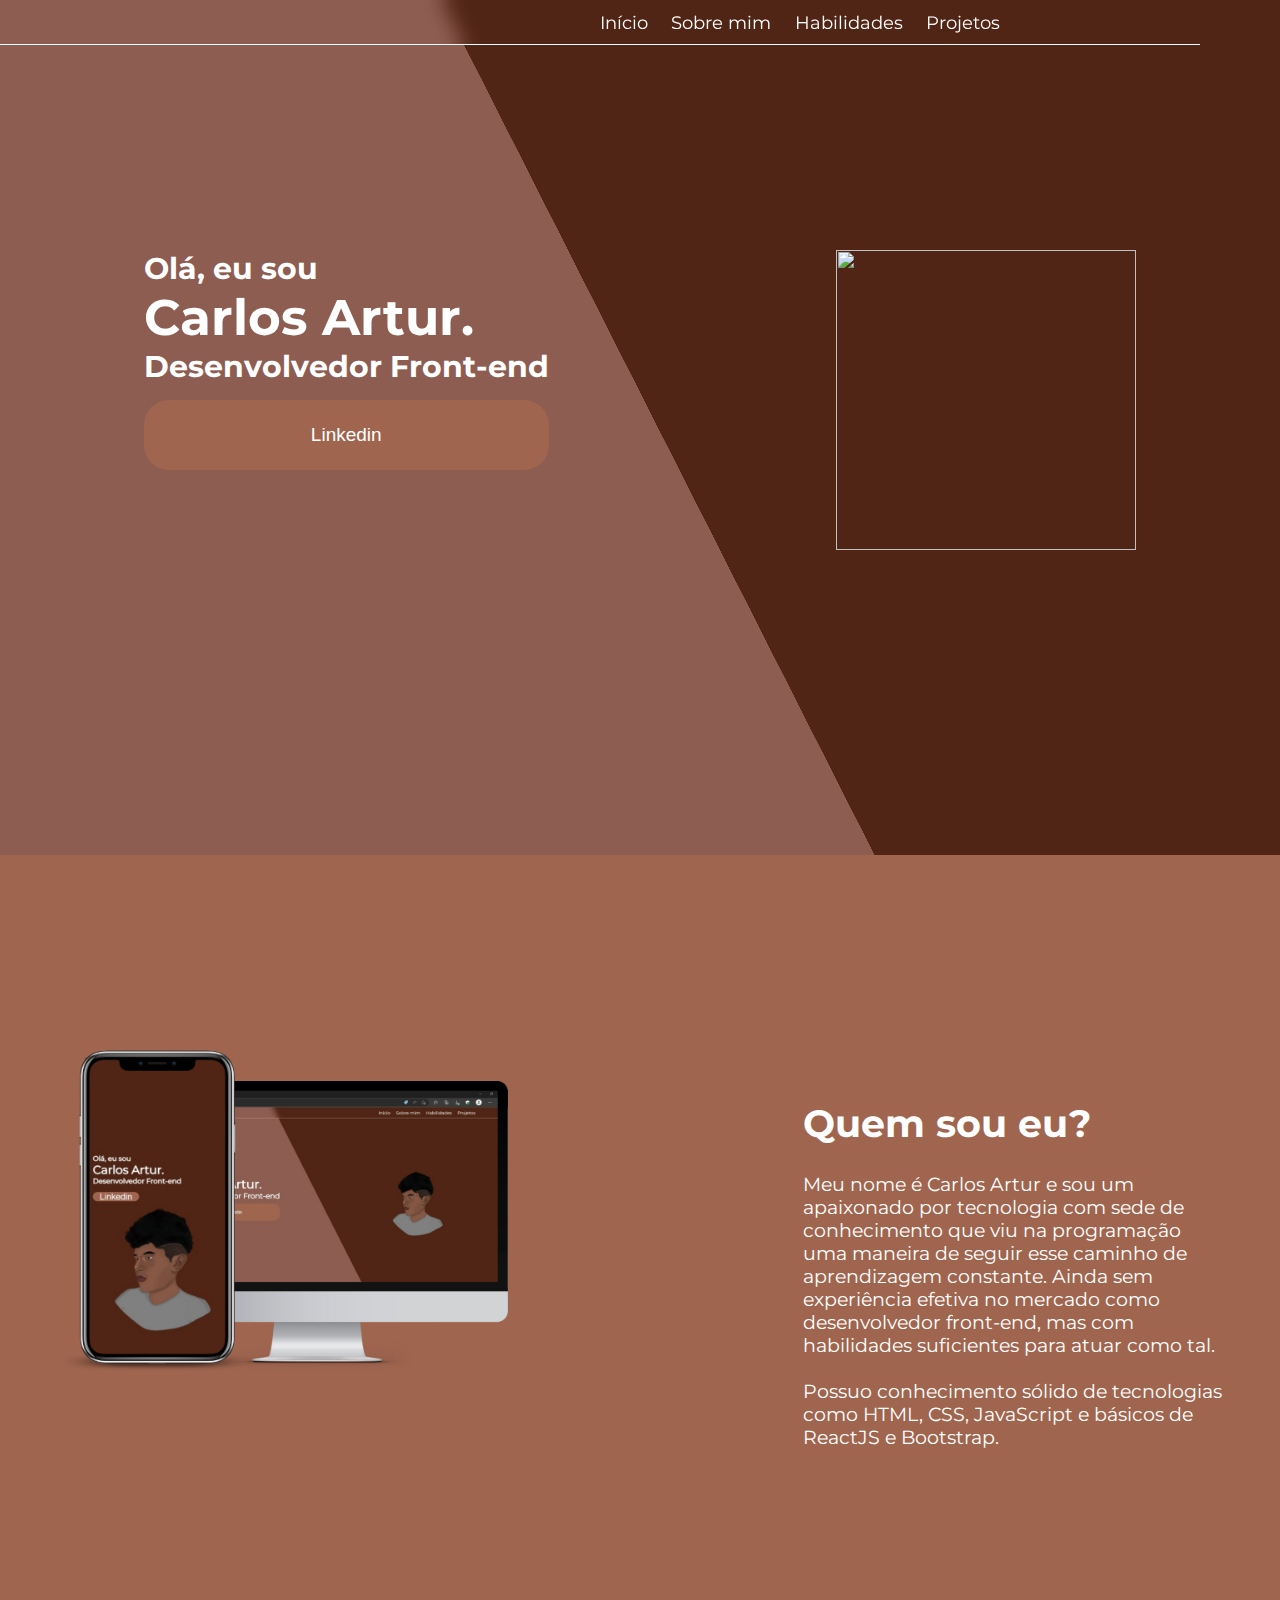
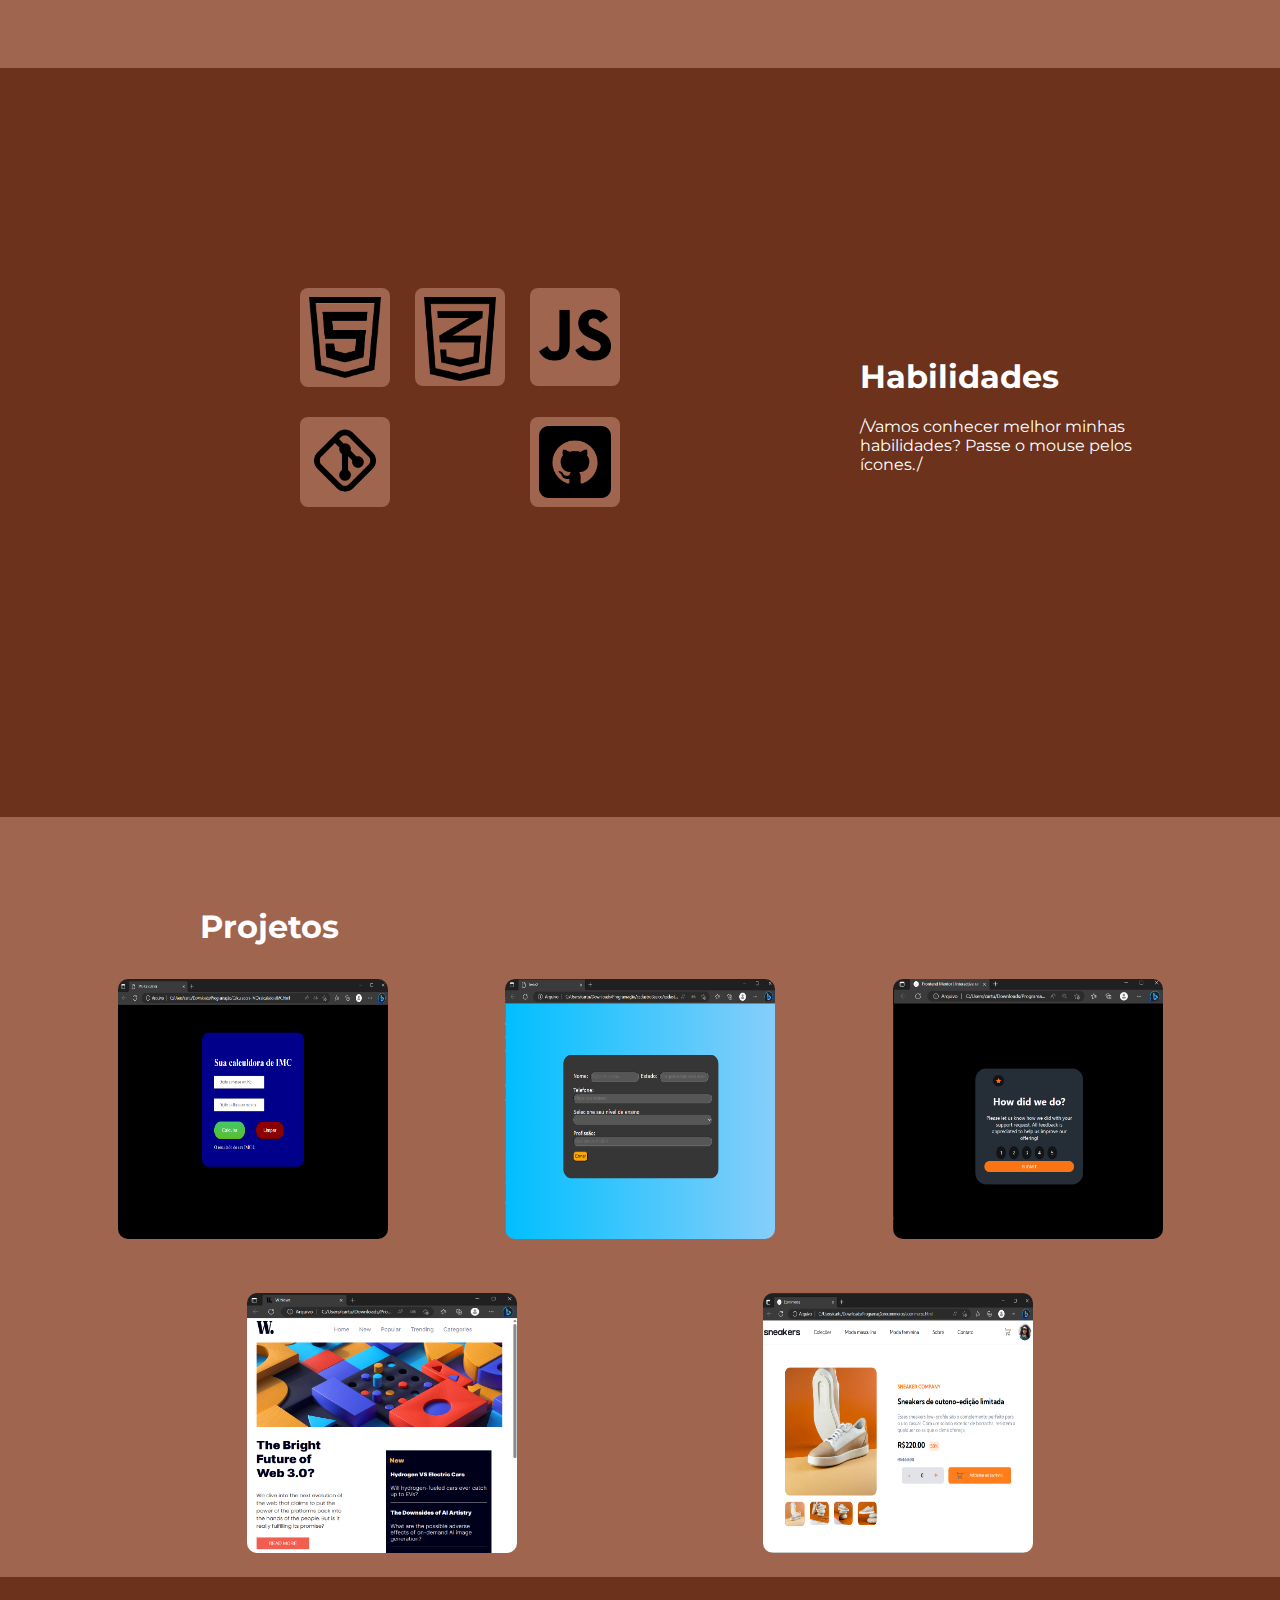
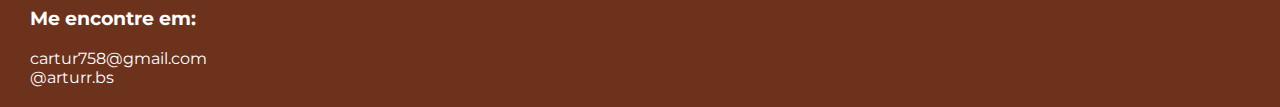
==== index.html @ cf1af234 "portfolio finalizado" ====
<!DOCTYPE html>

<html>

<head>
  <meta charset="UTF-8">
  <meta name="viewport" content="width=device-width, initial-scale=1.0">
  <link rel="stylesheet" href="./meu-portfolio.css">
  <title>Portifólio | Carlos Artur</title>
  <link rel="icon" type="image/x-icon" href="./favicon-32x32.png">

</head>

<body>
  <script src="./meu-portfolio.js" defer></script>

  <header>
    <div class="sessoes">
      <a href="#pagInicio">Início</a>
      <a href="#sobreMim">Sobre mim</a>
      <a href="#habilidades">Habilidades</a>
      <a href="#projetos">Projetos</a>
    </div>
  </header>

  <main>
    <div class="pagInicio" id="pagInicio">
      <div class="textoInicio">
        <h3 class="apresentacao">Olá, eu sou</h3>
        <h1 class="apresentacao">Carlos Artur.</h1>
        <h3 class="apresentacao">Desenvolvedor Front-end</h3>
        <a href="https://www.linkedin.com/in/carturthedeveloper001/" target="_blank"><button type="button"
            class="linkedinBotao"> Linkedin</button></a>
      </div>

      <div class="avatarInicio">
        <img src="./sketch1682096836028.png" alt="" class="avatarImagem">
      </div>
    </div>

    <div class="sobreMim" id="sobreMim">
      <div class="imgSobreMim">
        <img src="./design1.png" alt="" class="imgSobreMim">
      </div>

      <div class="txtSobreMim">
        <h1>Quem sou eu?</h1>
        <p>Meu nome é Carlos Artur e sou um apaixonado por tecnologia
          com sede de conhecimento que viu na programação uma
          maneira de seguir esse caminho de aprendizagem constante. Ainda sem
          experiência efetiva no mercado como desenvolvedor front-end, mas com habilidades
          suficientes para atuar como tal. <br> <br>
          Possuo conhecimento sólido de tecnologias como HTML, CSS, JavaScript e
          básicos de ReactJS e Bootstrap.

        </p>
      </div>
    </div>

    <div class="habilidades" id="habilidades">

      <div>
        <div class="containerBasicoHabilidade">
          <div class="habilidadeHTML">
            <img src="./htmlIcon.png" alt="ícone HTML" id="iconeHTML">
          </div>

          <div class="habilidadeCSS">
            <img src="./css.png" alt="ícone CSS" id="iconeCSS">
          </div>

          <div class="habilidadeJS">
            <img src="./js.png" alt="ícone JS" id="iconeJS">
          </div>
        </div>

        <div class="containerGITHabilidade">

          <div class="habilidadeGIT">
            <img src="./git.png" alt="ícone GIT" id="iconeGit">
          </div>

          <div class="habilidadeGITHUB">
            <img src="./github.png" alt="ícone Github" id="iconeGitHub">
          </div>
        </div>

      </div>


      <div class="habilidadeTXT">
        <h1 id="h1Habilidade">Habilidades</h1>
        <p id="pHabilidade">/Vamos conhecer melhor minhas habilidades? Passe o mouse pelos ícones./ </p>

        <div>
          <p class="pHTML" id="pHTML">HTML é uma linguagem de marcação de hipertexto utilizada
            na construção de páginas web.
          </p>

          <p class="pCSS" id="pCSS">CSS permite a implementação de estilos diversos à página web. </p>

          <p class="pJS" id="pJS">JavaScript é uma linguagem de programação de auto-nível que permite
            a adição da funcionalidade aos elementos da página web.
          </p>

          <p class="pGit" id="pGit">GIT é um sistema de controle de versões distribuído usado no
            desenvolvimento de software.
          </p>

          <p class="pGitHub" id="pGitHub">Github é uma plataforma que permite o armazenamento em nuvem
            dos códigos fonte de uma aplicação.
          </p>
        </div>
      </div>

    </div>

    <div class="projetos" id="projetos">
      <h1 class="projetosNome">Projetos</h1>
      <div class="linha1Projetos">


        <div class="projetoCalculadoraIMCDIV">
          <a href="https://github.com/cartur-bs/calculadoraIMC" target="_blank">
            <img src="./projetoIMC.png" class="projetoCalculadoraIMC" alt="página de calculo de IMC">
          </a>
        </div>

        <div class="projetoCadastroBasicoDIV">
          <a href="https://github.com/cartur-bs/cadastroBasico" target="_blank">
            <img src="./projetoCadastroBasico.png" class="projetoCadastroBasico" alt="página de cadastro">
          </a>
        </div>

        <div class="projetoRatingProjectDIV">
          <a href="https://github.com/cartur-bs/ratingProject" target="_blank">
            <img src="./projetoRatingProject.png" class="projetoRatingProject" alt="página de avaliação">
          </a>
        </div>

      </div>

      <div class="linha2Projetos">
        <div class="projetoHomePageDIV">
          <a href="https://github.com/cartur-bs/homePage" target="_blank">
            <img src="./projetoHomePage.png" class="projetoHomePage" alt="Home page de notícias">
          </a>
        </div>

        <div class="projetoEcommerceDIV">
          <a href="https://github.com/cartur-bs/ecommerce" target="_blank">
            <img src="./projetoEcommerce.png" class="projetoEcommerce" alt="">
          </a>
        </div>

      </div>
    </div>

    <div class="informacoes">
      <h3 class="h3Informacoes">Me encontre em:</h3>
      <a class="contatoEmail" href="mailto:cartur758@gmail.com" target="_blank">cartur758@gmail.com</a>
      <a class="contatoInstagram" href="https://www.instagram.com/arturr.bs/" target="_blank">@arturr.bs</a>
    </div>

  </main>
</body>

</html>
---- meu-portfolio.css ----
@import url('https://fonts.googleapis.com/css2?family=Montserrat&display=swap');

body {
    font-family: 'Montserrat', sans-serif;
    margin: 0px;
    color: white;
    scroll-behavior: smooth;
}

.span {
    display: none;
}

.span2 {
    display: inline-block;
}

header {
    display: flex;
    justify-content: space-between;
    align-items: center;
    border-bottom: 1px solid white;
    box-sizing: border-box;
    padding: 12px 0px 10px 0px;
    z-index: 1;
    position: fixed;
    width: 1530px;
    backdrop-filter: blur(10px);
}

.sessoes {
    display: flex;
    justify-content: space-between;
    width: 400px;
    margin: 0 30px 0 1000px;
    align-items: center;
    position: sticky;
    font-size: 18px;
}

.pagInicio {
    background: linear-gradient(63.13deg, #8E5D52 51.04%, #512515 51.05%);
    box-sizing: border-box;
    padding: 250px 0px 300px 0px;
    display: flex;
    justify-content: space-around;
    font-size: 20px;
}

.linkedinBotao {
    width: 100%;
    height: 70px;
    border-radius: 25px;
    border: none;
    background-color: #9f654f;
    font-size: 19px;
    display: flex;
    justify-content: space-around;
    align-items: center;
    cursor: pointer;
    margin-top: 15px;
    color: white;

}

.avatarImagem{
    width: 300px;
    height: 300px;
}

a {
    text-decoration: none;
    color: white;
}

.apresentacao {
    margin: 0px;
}

h1.apresentacao {
    font-size: 50px;

}

h3.apresentacao {
    font-size: 30px;

}

.sobreMim {
    display: flex;
    justify-content: space-around;
    align-items: center;
    background-color: #9f654f;
}

.imgSobreMim{
    width: 450px;
    height: 450px;
}

.txtSobreMim {
    width: 600px;
    font-size: 19px;
    box-sizing: border-box;
    padding: 220px 0px 200px 180px;
}

.habilidades {
    display: flex;
    align-items: center;
    justify-content: space-around;
    box-sizing: border-box;
    padding: 220px 0px 280px 180px;
    background-color: #6c321c;
}

.containerBasicoHabilidade,
.containerGITHabilidade {
    width: 320px;
    display: flex;
    justify-content: space-between;
    margin-bottom: 30px;
}

.habilidadeTXT {
    display: inline-block;
    width: 300px;
}

h1.habilidades {
    margin-bottom: 50px;
}

.pHTML,
.pCSS,
.pJS,
.pGit,
.pGitHub {
    display: none;
}

#iconeHTML,
#iconeCSS,
#iconeJS,
#iconeGit,
#iconeGitHub {
    display: flex;
    justify-items: center;
    align-items: center;
    cursor: pointer;
    background-color: #9f654f;
    box-sizing: border-box;
    padding: 9px;
    border-radius: 8px;
    width: 90px;
}

#iconeCSS {
    height: 98px;
    padding-bottom: 5px;
    display: flex;
    justify-content: center;
    align-items: center;
}

#iconeJS {
    padding-bottom: 15px;
    padding-top: 11px;
}


#iconeGit,
#iconeGitHub {
    height: 90px;

}

.projetos {
    background-color: #9f654f;
}

.linha1Projetos,
.linha2Projetos {
    display: flex;
    justify-content: space-evenly;
    padding: 30px 0 20px 0;
}

.projetoRatingProject,
.projetoHomePage,
.projetoCadastroBasico,
.projetoCompraPlanoDIV,
.projetoCalculadoraIMC,
.projetoEcommerce {
    background-size: cover;
    width: 270px;
    height: 260px;
    cursor: pointer;
    border-radius: 10px;
}

.projetoCompraPlanoDIV {
    background-color: #D5D5D5;
}

.pProjetoCompraPlano {
    background-color: grey;
    color: black;
    display: flex;
    justify-content: center;
    align-items: center;
    margin: 7.4rem 0 0 -3rem;
    transform: rotate(-43deg);
    border-radius: 10px;
    width: 368px;
    height: 1.5rem;

}

.projetosNome {
    margin: 0 0 0 200px;
    box-sizing: border-box;
    padding: 90px 0px 3px 0px;
}

.informacoes {
    background-color: #6c321c;
    box-sizing: border-box;
    padding: 30px 0 20px 30px;
}

.h3Informacoes {
    margin-top: 0;
}

.contatoEmail,
.contatoInstagram {
    display: block;
}

@media (min-width:1000px) and (max-width:1200px) {

    header {
        width: 1000px;
    }

    .sessoes{
        margin: 0 0 0 500px;
    }
}

@media (min-width:1200px) and (max-width: 1300px) {

    header {
        width: 1200px;
    }

    .sessoes{
        margin: 0 0 0 600px ;
    }
}

@media (min-width:1300px) and (max-width: 1500px) {

    header {
        width: 1300px;
    }

    .sessoes{
        margin: 0 0 0 700px;
    }
}

@media (max-width: 1000px) {
    header {
        display: none;
        width: 800px;
    }

    .pagInicio {
        background: #512515;
        font-size: 10px;
        padding-left: 20px;
    }

    .body {
        width: 800px;
    }

    .txtSobreMim {
        width: 400px;
        padding: 250px 0 300px 20px;
        font-size: 12px;
    }

    h1.apresentacao {
        font-size: 25px;
    }

    h3.apresentacao {
        font-size: 15px;
    }

    .linkedinBotao {
        width: 100px;
        height: 20px;
    }

    .habilidades {
        display: block;
        padding: 250px 0 270px 40px;
    }

    .habilidadeTXT {
        width: 200px;
        font-size: 12px;
    }

    .linha1Projetos,
    .linha2Projetos {
        display: block;
        margin-left: 50px;
    }

    .projetosNome {
        margin: 0 0 0 120px;
    }

    @media (max-width: 700px) {
        header {
            width: 500px;
        }

        .pagInicio{
            display: block;
        }

        .sobreMim{
            display: block;
        }

        .imgSobreMim{
            width: 300px;
            height: 300px;
            margin-bottom: 0px;
        }

        .txtSobreMim{
            padding-top: 30px;
            width: 300px;
        }
    }
}
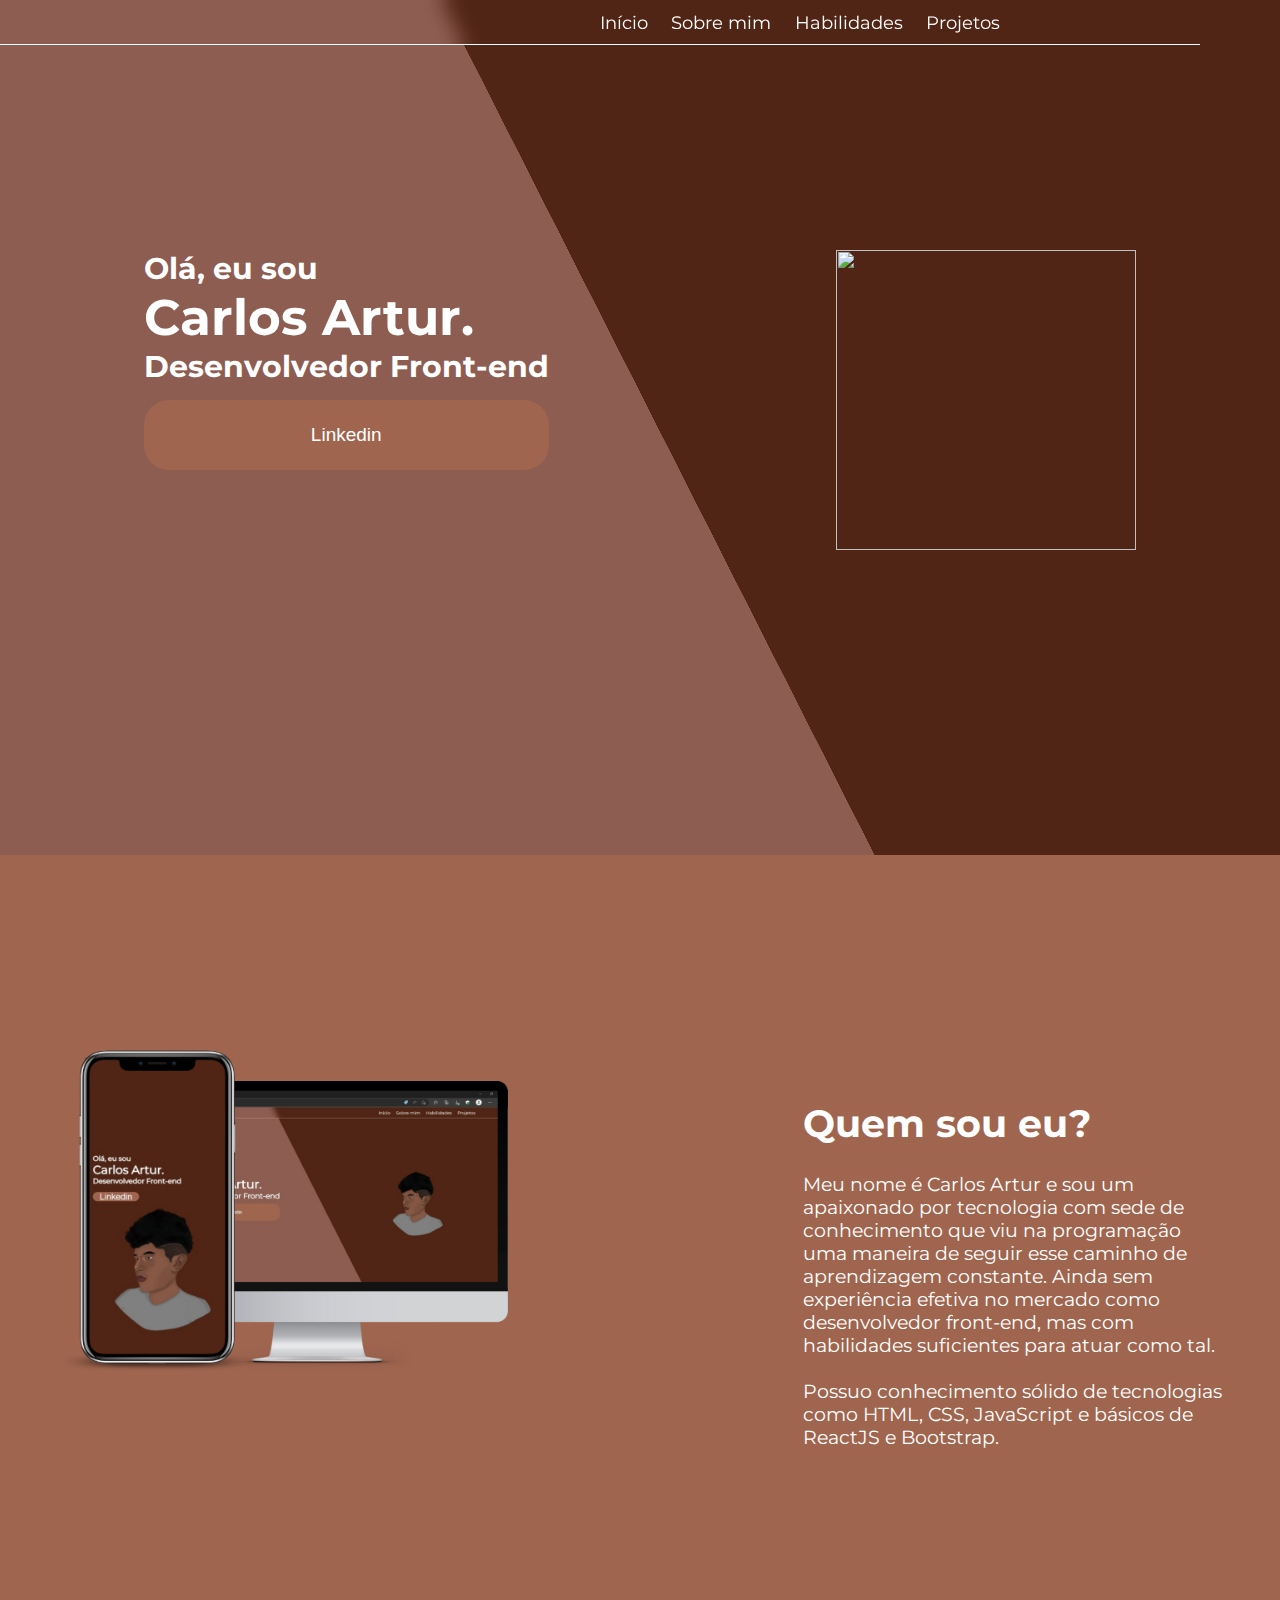
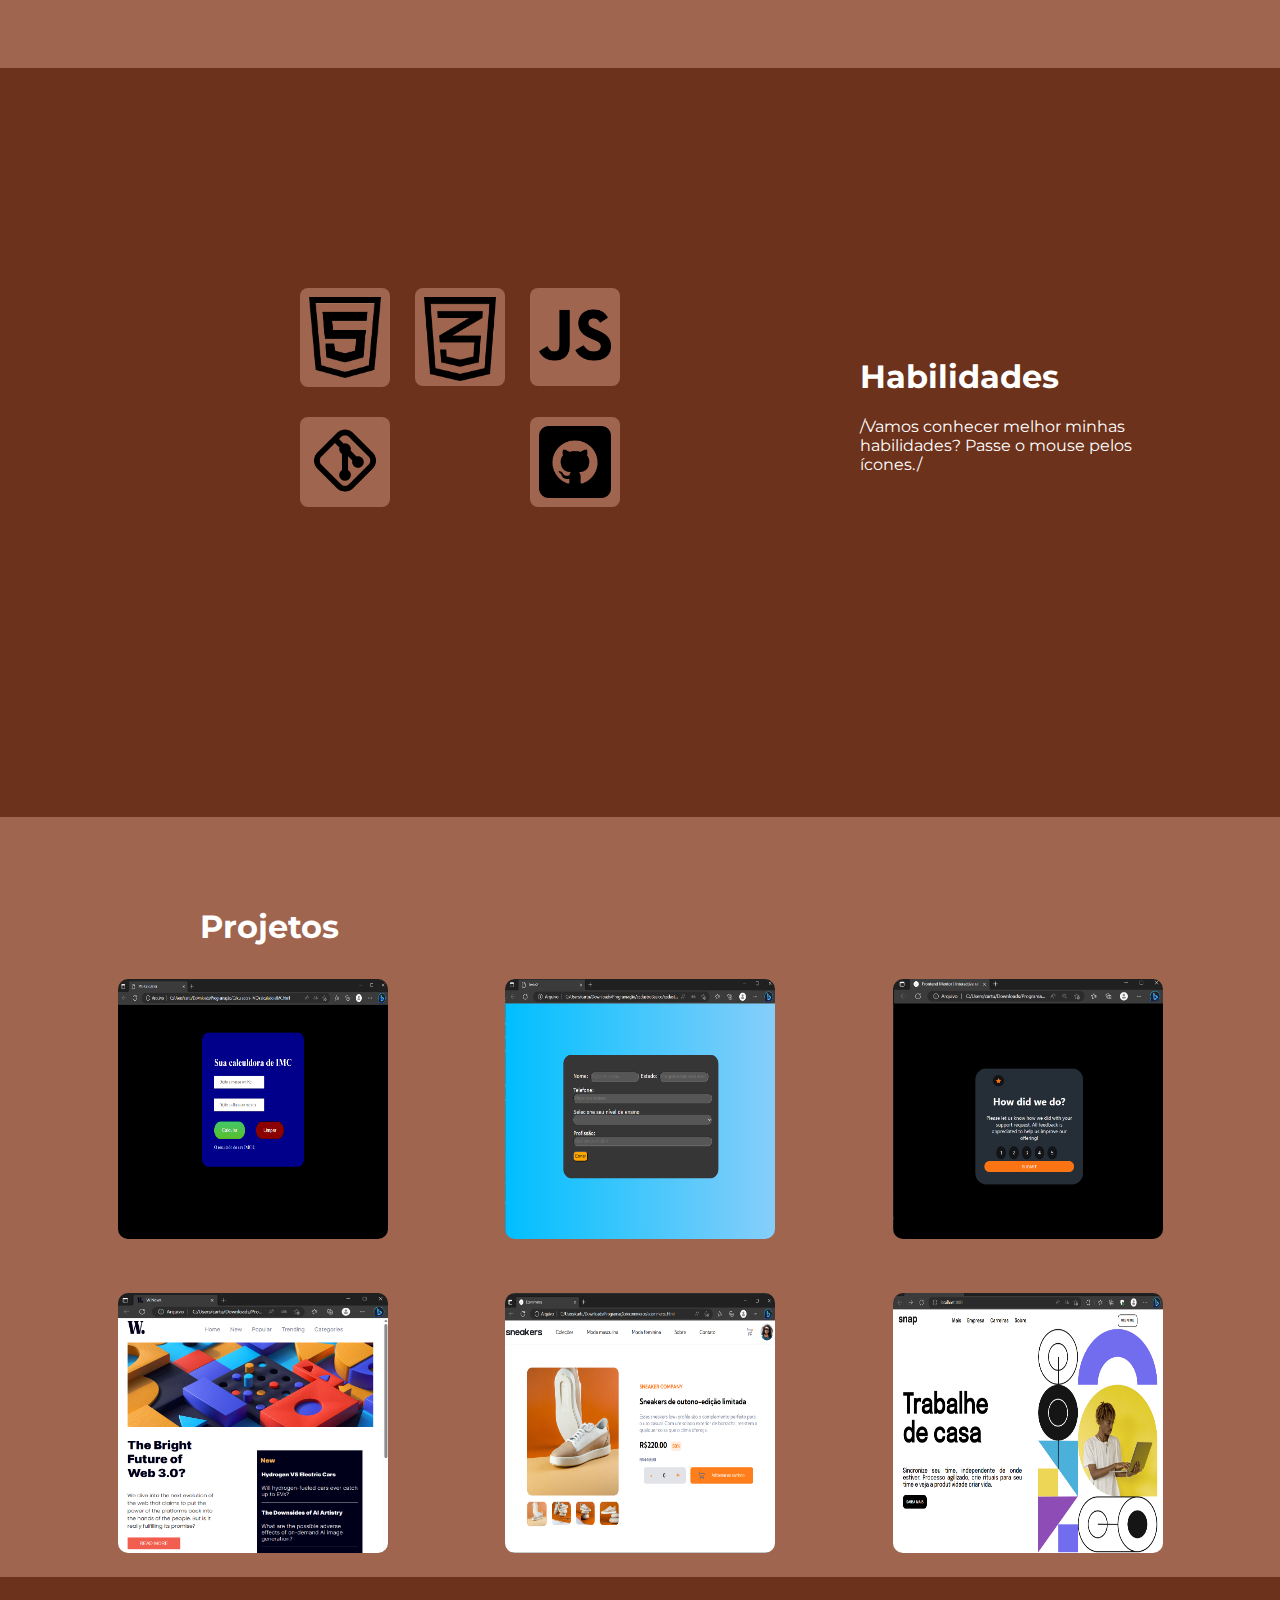
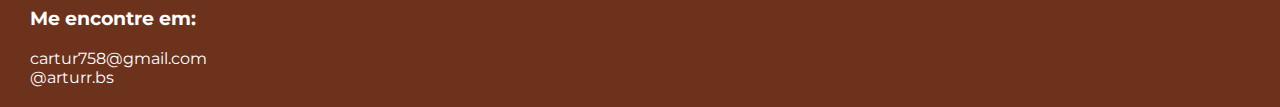
==== commit 4b468f0f: "atualizacoes do portfolio" ====
--- a/index.html
+++ b/index.html
@@ -121,19 +121,19 @@
 
 
         <div class="projetoCalculadoraIMCDIV">
-          <a href="https://github.com/cartur-bs/calculadoraIMC" target="_blank">
+          <a href="https://cartur-bs.github.io/calculadoraIMC/" target="_blank">
             <img src="./projetoIMC.png" class="projetoCalculadoraIMC" alt="página de calculo de IMC">
           </a>
         </div>
 
         <div class="projetoCadastroBasicoDIV">
-          <a href="https://github.com/cartur-bs/cadastroBasico" target="_blank">
+          <a href="https://cartur-bs.github.io/cadastroBasico/" target="_blank">
             <img src="./projetoCadastroBasico.png" class="projetoCadastroBasico" alt="página de cadastro">
           </a>
         </div>
 
         <div class="projetoRatingProjectDIV">
-          <a href="https://github.com/cartur-bs/ratingProject" target="_blank">
+          <a href="https://cartur-bs.github.io/ratingProject/" target="_blank">
             <img src="./projetoRatingProject.png" class="projetoRatingProject" alt="página de avaliação">
           </a>
         </div>
@@ -142,14 +142,19 @@
 
       <div class="linha2Projetos">
         <div class="projetoHomePageDIV">
-          <a href="https://github.com/cartur-bs/homePage" target="_blank">
+          <a href="https://cartur-bs.github.io/homePage/" target="_blank">
             <img src="./projetoHomePage.png" class="projetoHomePage" alt="Home page de notícias">
           </a>
         </div>
 
         <div class="projetoEcommerceDIV">
-          <a href="https://github.com/cartur-bs/ecommerce" target="_blank">
+          <a href="https://cartur-bs.github.io/ecommerce/" target="_blank">
             <img src="./projetoEcommerce.png" class="projetoEcommerce" alt="">
+          </a>
+        </div>
+        <div class="projetoLandingPage">
+          <a href="https://github.com/cartur-bs/landingPage" target="_blank">
+            <img src="Captura de Tela (7).png" class="projetoEcommerce">
           </a>
         </div>
 
--- a/meu-portfolio.css
+++ b/meu-portfolio.css
@@ -1,10 +1,22 @@
 @import url('https://fonts.googleapis.com/css2?family=Montserrat&display=swap');
+
+html{
+    scroll-behavior: smooth;
+}
 
 body {
     font-family: 'Montserrat', sans-serif;
     margin: 0px;
     color: white;
     scroll-behavior: smooth;
+}
+
+.projetoLandingPage{
+
+    width: 270px;
+    height: 260px;
+    cursor: pointer;
+    border-radius: 10px;
 }
 
 .span {
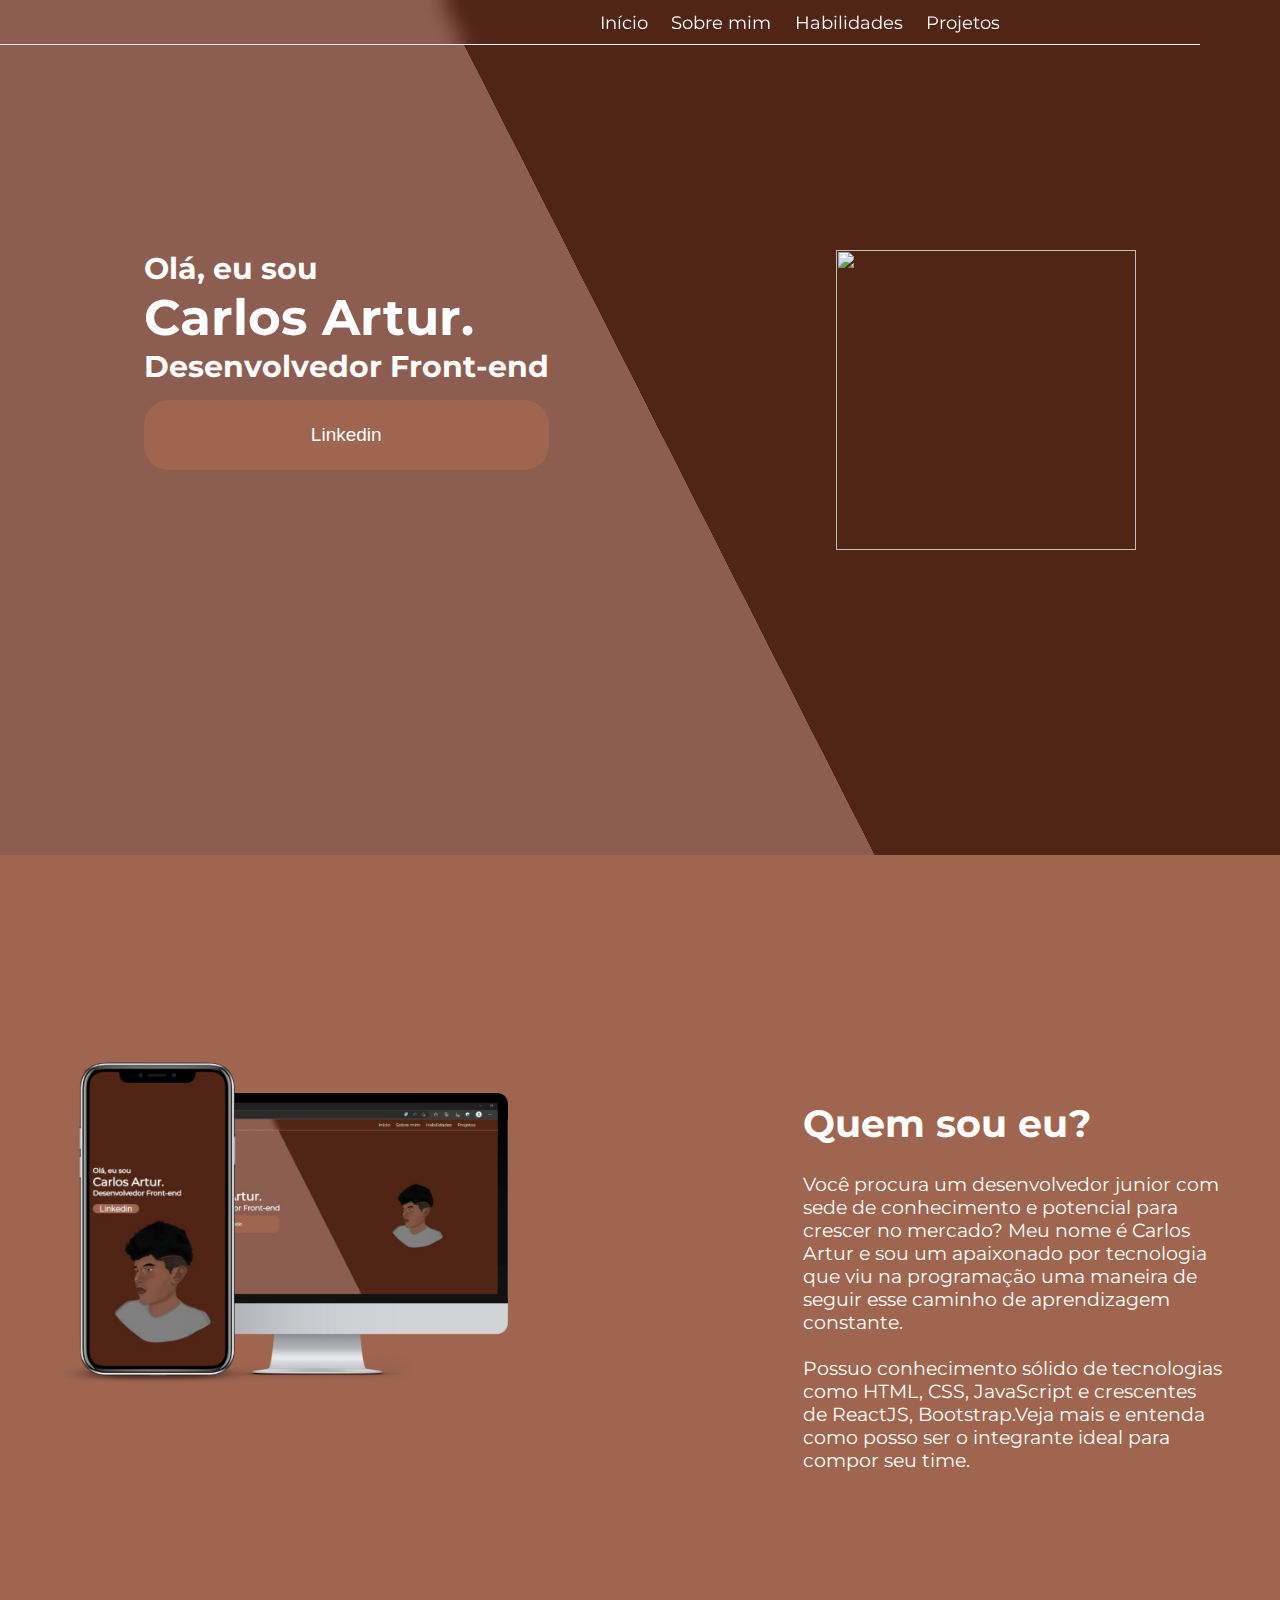
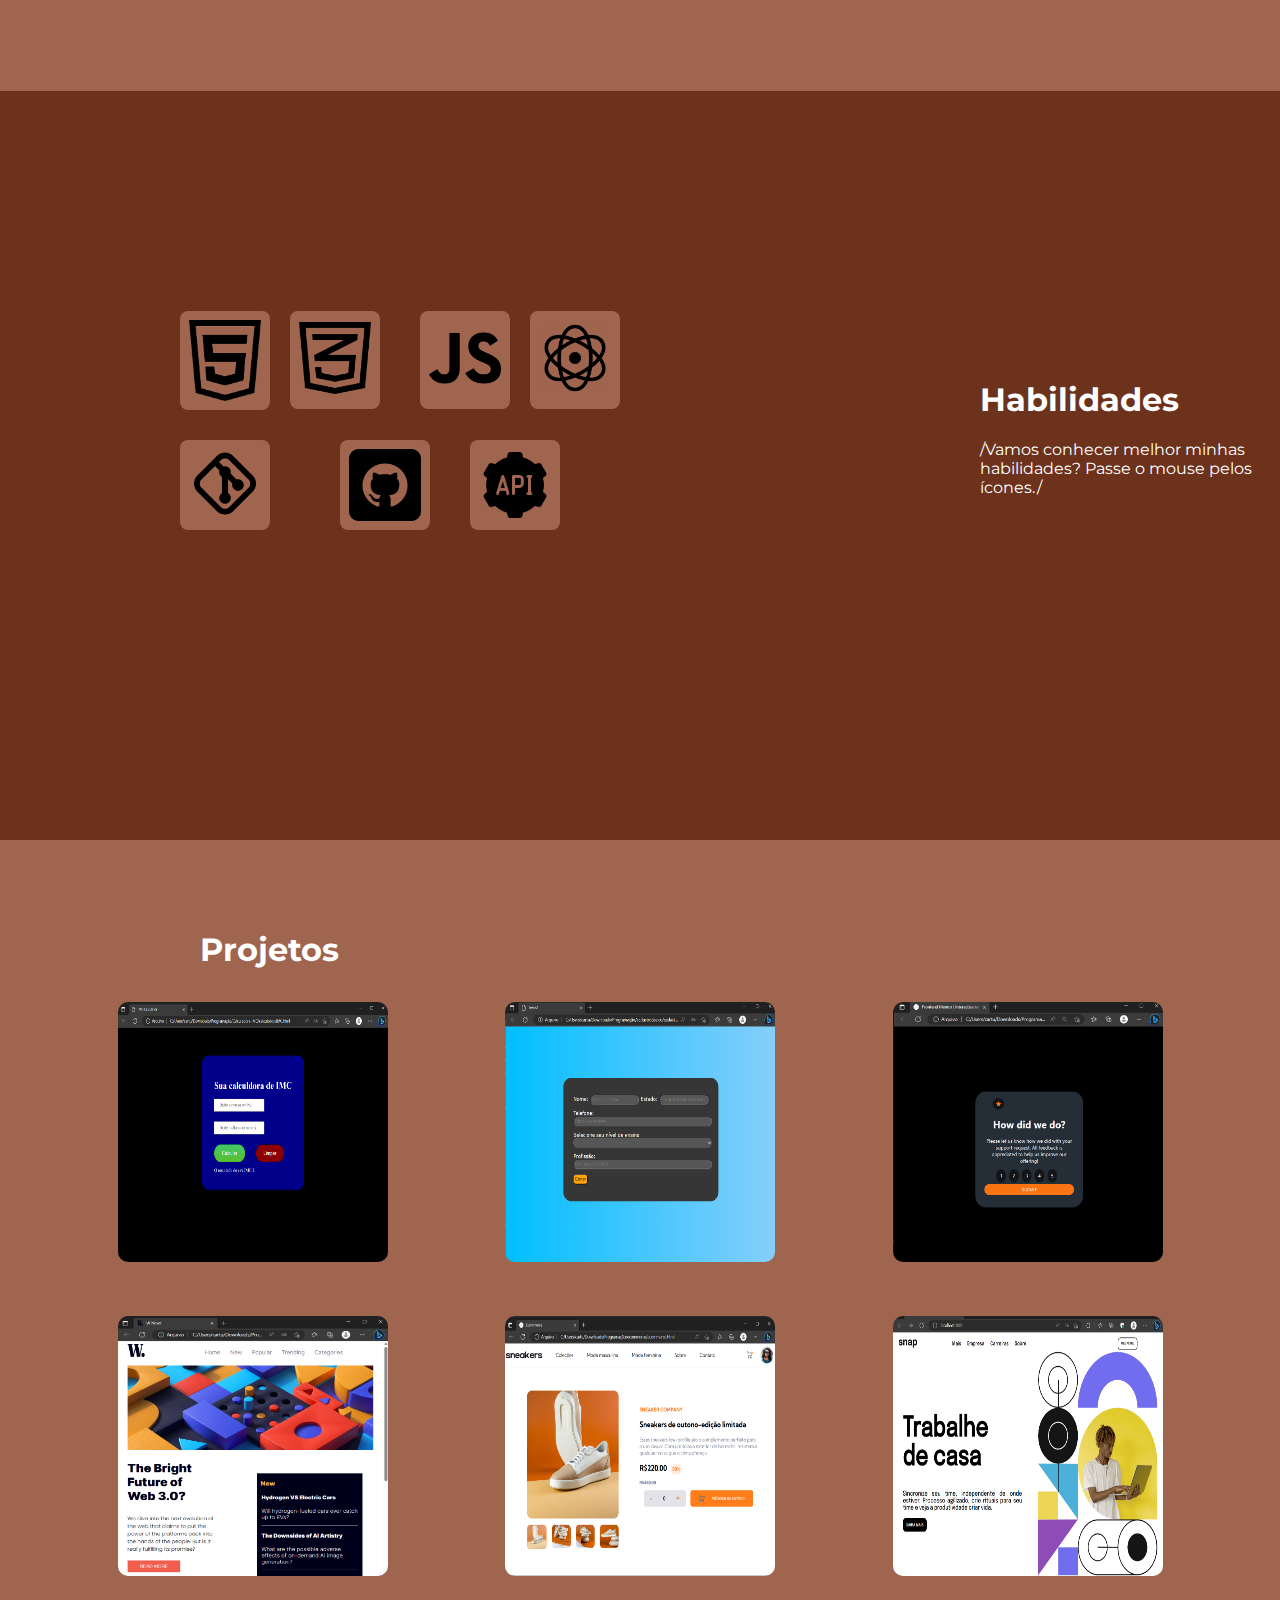
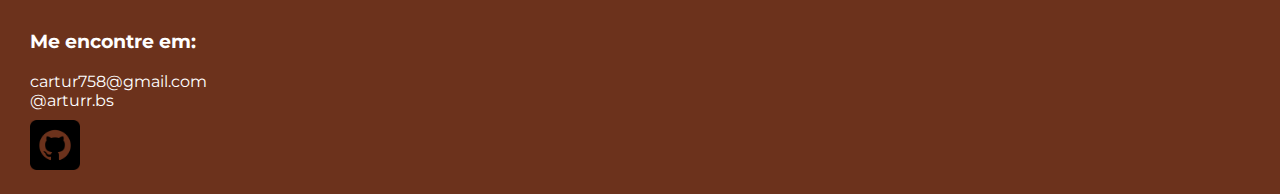
==== commit e6cddf0b: "adicao-habilidades" ====
--- a/index.html
+++ b/index.html
@@ -15,12 +15,14 @@
   <script src="./meu-portfolio.js" defer></script>
 
   <header>
+ 
     <div class="sessoes">
       <a href="#pagInicio">Início</a>
       <a href="#sobreMim">Sobre mim</a>
       <a href="#habilidades">Habilidades</a>
       <a href="#projetos">Projetos</a>
     </div>
+
   </header>
 
   <main>
@@ -45,13 +47,13 @@
 
       <div class="txtSobreMim">
         <h1>Quem sou eu?</h1>
-        <p>Meu nome é Carlos Artur e sou um apaixonado por tecnologia
-          com sede de conhecimento que viu na programação uma
-          maneira de seguir esse caminho de aprendizagem constante. Ainda sem
-          experiência efetiva no mercado como desenvolvedor front-end, mas com habilidades
-          suficientes para atuar como tal. <br> <br>
+        <p>Você procura um desenvolvedor junior com sede de conhecimento e
+          potencial para crescer no mercado? Meu nome é Carlos Artur e sou um apaixonado
+          por tecnologia que viu na programação uma maneira de seguir esse
+          caminho de aprendizagem constante. <br> <br>
           Possuo conhecimento sólido de tecnologias como HTML, CSS, JavaScript e
-          básicos de ReactJS e Bootstrap.
+          crescentes de ReactJS, Bootstrap.Veja mais e entenda como posso ser o integrante
+          ideal para compor seu time.
 
         </p>
       </div>
@@ -61,27 +63,39 @@
 
       <div>
         <div class="containerBasicoHabilidade">
-          <div class="habilidadeHTML">
-            <img src="./htmlIcon.png" alt="ícone HTML" id="iconeHTML">
+          <div class="paraMediaQuery">
+            <div class="habilidadeHTML">
+              <img src="./htmlIcon.png" alt="ícone HTML" id="iconeHTML" class="habilidade">
+            </div>
+
+            <div class="habilidadeCSS">
+              <img src="./css.png" alt="ícone CSS" id="iconeCSS" class="habilidade">
+            </div>
           </div>
 
-          <div class="habilidadeCSS">
-            <img src="./css.png" alt="ícone CSS" id="iconeCSS">
+          <div class="paraMediaQuery">
+            <div class="habilidadeJS">
+              <img src="./js.png" alt="ícone JS" id="iconeJS" class="habilidade">
+            </div>
+            <div class="habilidadeJS">
+              <img src="./react..png" alt="ícone JS" id="iconeReact" class="habilidade">
+            </div>
           </div>
 
-          <div class="habilidadeJS">
-            <img src="./js.png" alt="ícone JS" id="iconeJS">
-          </div>
         </div>
 
         <div class="containerGITHabilidade">
+          <div class="paraMediaQuery">
+            <div class="habilidadeGIT">
+              <img src="./git.png" alt="ícone GIT" id="iconeGit" class="habilidade">
+            </div>
 
-          <div class="habilidadeGIT">
-            <img src="./git.png" alt="ícone GIT" id="iconeGit">
+            <div class="habilidadeGITHUB">
+              <img src="./github.png" alt="ícone Github" id="iconeGitHub" class="habilidade">
+            </div>
           </div>
-
           <div class="habilidadeGITHUB">
-            <img src="./github.png" alt="ícone Github" id="iconeGitHub">
+            <img src="./api.png" alt="ícone Github" id="iconeAPI" class="habilidade">
           </div>
         </div>
 
@@ -93,22 +107,30 @@
         <p id="pHabilidade">/Vamos conhecer melhor minhas habilidades? Passe o mouse pelos ícones./ </p>
 
         <div>
-          <p class="pHTML" id="pHTML">HTML é uma linguagem de marcação de hipertexto utilizada
+          <p class="pNone" id="pHTML">HTML é uma linguagem de marcação de hipertexto utilizada
             na construção de páginas web.
           </p>
 
-          <p class="pCSS" id="pCSS">CSS permite a implementação de estilos diversos à página web. </p>
+          <p class="pNone" id="pCSS">CSS permite a implementação de estilos diversos à página web. </p>
 
-          <p class="pJS" id="pJS">JavaScript é uma linguagem de programação de auto-nível que permite
+          <p class="pNone" id="pJS">JavaScript é uma linguagem de programação de auto-nível que permite
             a adição da funcionalidade aos elementos da página web.
           </p>
 
-          <p class="pGit" id="pGit">GIT é um sistema de controle de versões distribuído usado no
+          <p class="pNone" id="pReact">O React JS é uma biblioteca JavaScript de código aberto
+            utilizada para construir interfaces para aplicações de página única(SPA's).
+          </p>
+
+          <p class="pNone" id="pGit">GIT é um sistema de controle de versões distribuído usado no
             desenvolvimento de software.
           </p>
 
-          <p class="pGitHub" id="pGitHub">Github é uma plataforma que permite o armazenamento em nuvem
+          <p class="pNone" id="pGitHub">Github é uma plataforma que permite o armazenamento em nuvem
             dos códigos fonte de uma aplicação.
+          </p>
+
+          <p class="pNone" id="pAPI">APIs são mecanismos que permitem que dois componentes
+            de software se comuniquem usando um conjunto de definições e protocolos.
           </p>
         </div>
       </div>
@@ -165,6 +187,8 @@
       <h3 class="h3Informacoes">Me encontre em:</h3>
       <a class="contatoEmail" href="mailto:cartur758@gmail.com" target="_blank">cartur758@gmail.com</a>
       <a class="contatoInstagram" href="https://www.instagram.com/arturr.bs/" target="_blank">@arturr.bs</a>
+      <a class="contatoInstagram" href="https://github.com/cartur-bs" target="_blank">
+        <img src="./github.png" alt="icone github" class="githubFooter"></a>
     </div>
 
   </main>
--- a/meu-portfolio.css
+++ b/meu-portfolio.css
@@ -1,6 +1,6 @@
 @import url('https://fonts.googleapis.com/css2?family=Montserrat&display=swap');
 
-html{
+html {
     scroll-behavior: smooth;
 }
 
@@ -11,8 +11,7 @@
     scroll-behavior: smooth;
 }
 
-.projetoLandingPage{
-
+.projetoLandingPage {
     width: 270px;
     height: 260px;
     cursor: pointer;
@@ -75,7 +74,7 @@
 
 }
 
-.avatarImagem{
+.avatarImagem {
     width: 300px;
     height: 300px;
 }
@@ -106,7 +105,7 @@
     background-color: #9f654f;
 }
 
-.imgSobreMim{
+.imgSobreMim {
     width: 450px;
     height: 450px;
 }
@@ -121,7 +120,7 @@
 .habilidades {
     display: flex;
     align-items: center;
-    justify-content: space-around;
+    justify-content: space-between;
     box-sizing: border-box;
     padding: 220px 0px 280px 180px;
     background-color: #6c321c;
@@ -129,7 +128,7 @@
 
 .containerBasicoHabilidade,
 .containerGITHabilidade {
-    width: 320px;
+    width: 400px;
     display: flex;
     justify-content: space-between;
     margin-bottom: 30px;
@@ -144,19 +143,18 @@
     margin-bottom: 50px;
 }
 
-.pHTML,
-.pCSS,
-.pJS,
-.pGit,
-.pGitHub {
+.pNone {
     display: none;
 }
 
-#iconeHTML,
-#iconeCSS,
-#iconeJS,
-#iconeGit,
-#iconeGitHub {
+.paraMediaQuery {
+    display: flex;
+    justify-content: space-between;
+    width: 600px;
+    margin-right: 20px;
+}
+
+.habilidade {
     display: flex;
     justify-items: center;
     align-items: center;
@@ -166,6 +164,7 @@
     padding: 9px;
     border-radius: 8px;
     width: 90px;
+    margin-right: 20px;
 }
 
 #iconeCSS {
@@ -174,9 +173,12 @@
     display: flex;
     justify-content: center;
     align-items: center;
-}
-
-#iconeJS {
+    padding-bottom: 15px;
+    padding-top: 11px;
+}
+
+#iconeJS,
+#iconeReact {
     padding-bottom: 15px;
     padding-top: 11px;
 }
@@ -251,13 +253,19 @@
     display: block;
 }
 
+.githubFooter {
+    margin-top: 10px;
+    width: 50px;
+    height: 50px;
+}
+
 @media (min-width:1000px) and (max-width:1200px) {
 
     header {
         width: 1000px;
     }
 
-    .sessoes{
+    .sessoes {
         margin: 0 0 0 500px;
     }
 }
@@ -268,8 +276,8 @@
         width: 1200px;
     }
 
-    .sessoes{
-        margin: 0 0 0 600px ;
+    .sessoes {
+        margin: 0 0 0 600px;
     }
 }
 
@@ -279,15 +287,21 @@
         width: 1300px;
     }
 
-    .sessoes{
+    .sessoes {
         margin: 0 0 0 700px;
     }
 }
 
 @media (max-width: 1000px) {
+    .sessoes {
+        display: none;
+    }
+
     header {
-        display: none;
-        width: 800px;
+        backdrop-filter: none;
+        border: none;
+        position: absolute;
+        width: 360px;
     }
 
     .pagInicio {
@@ -321,7 +335,7 @@
 
     .habilidades {
         display: block;
-        padding: 250px 0 270px 40px;
+        padding: 150px 0 270px 40px;
     }
 
     .habilidadeTXT {
@@ -340,27 +354,44 @@
     }
 
     @media (max-width: 700px) {
-        header {
-            width: 500px;
-        }
-
-        .pagInicio{
+
+        .pagInicio {
             display: block;
-        }
-
-        .sobreMim{
+            box-sizing: border-box;
+            padding-left: 18%;
+        }
+
+        .sobreMim {
             display: block;
         }
 
-        .imgSobreMim{
+        .imgSobreMim {
             width: 300px;
             height: 300px;
-            margin-bottom: 0px;
-        }
-
-        .txtSobreMim{
+            padding: 20px 0 0 0;
+        }
+
+        .txtSobreMim {
             padding-top: 30px;
             width: 300px;
         }
+
+        .containerBasicoHabilidade,
+        .containerGITHabilidade {
+            display: inline-block;
+            width: 300px;
+        }
+
+        #iconeAPI {
+            display: inline-block;
+            margin-left: 5%;
+        }
+
+        .paraMediaQuery {
+            display: flex;
+            justify-content: space-between;
+            width: 300px;
+            margin: 15px;
+        }
     }
 }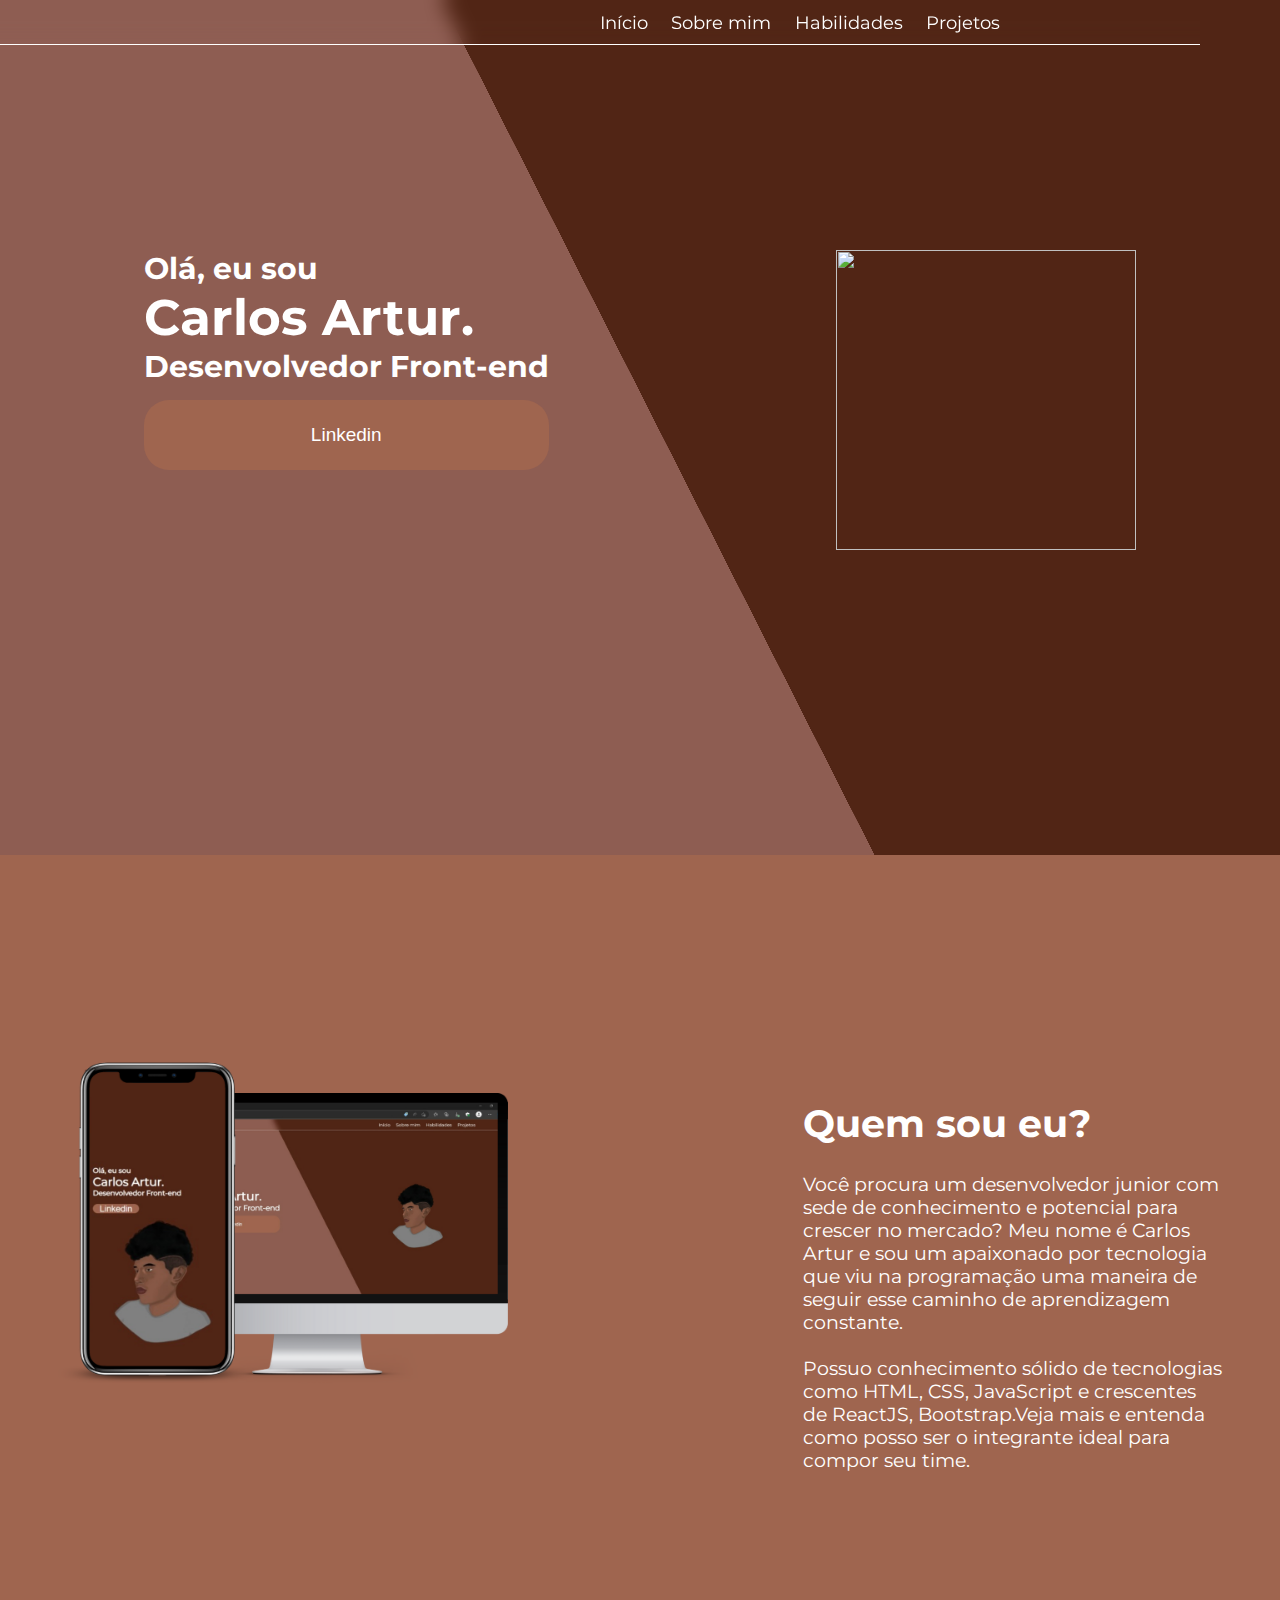
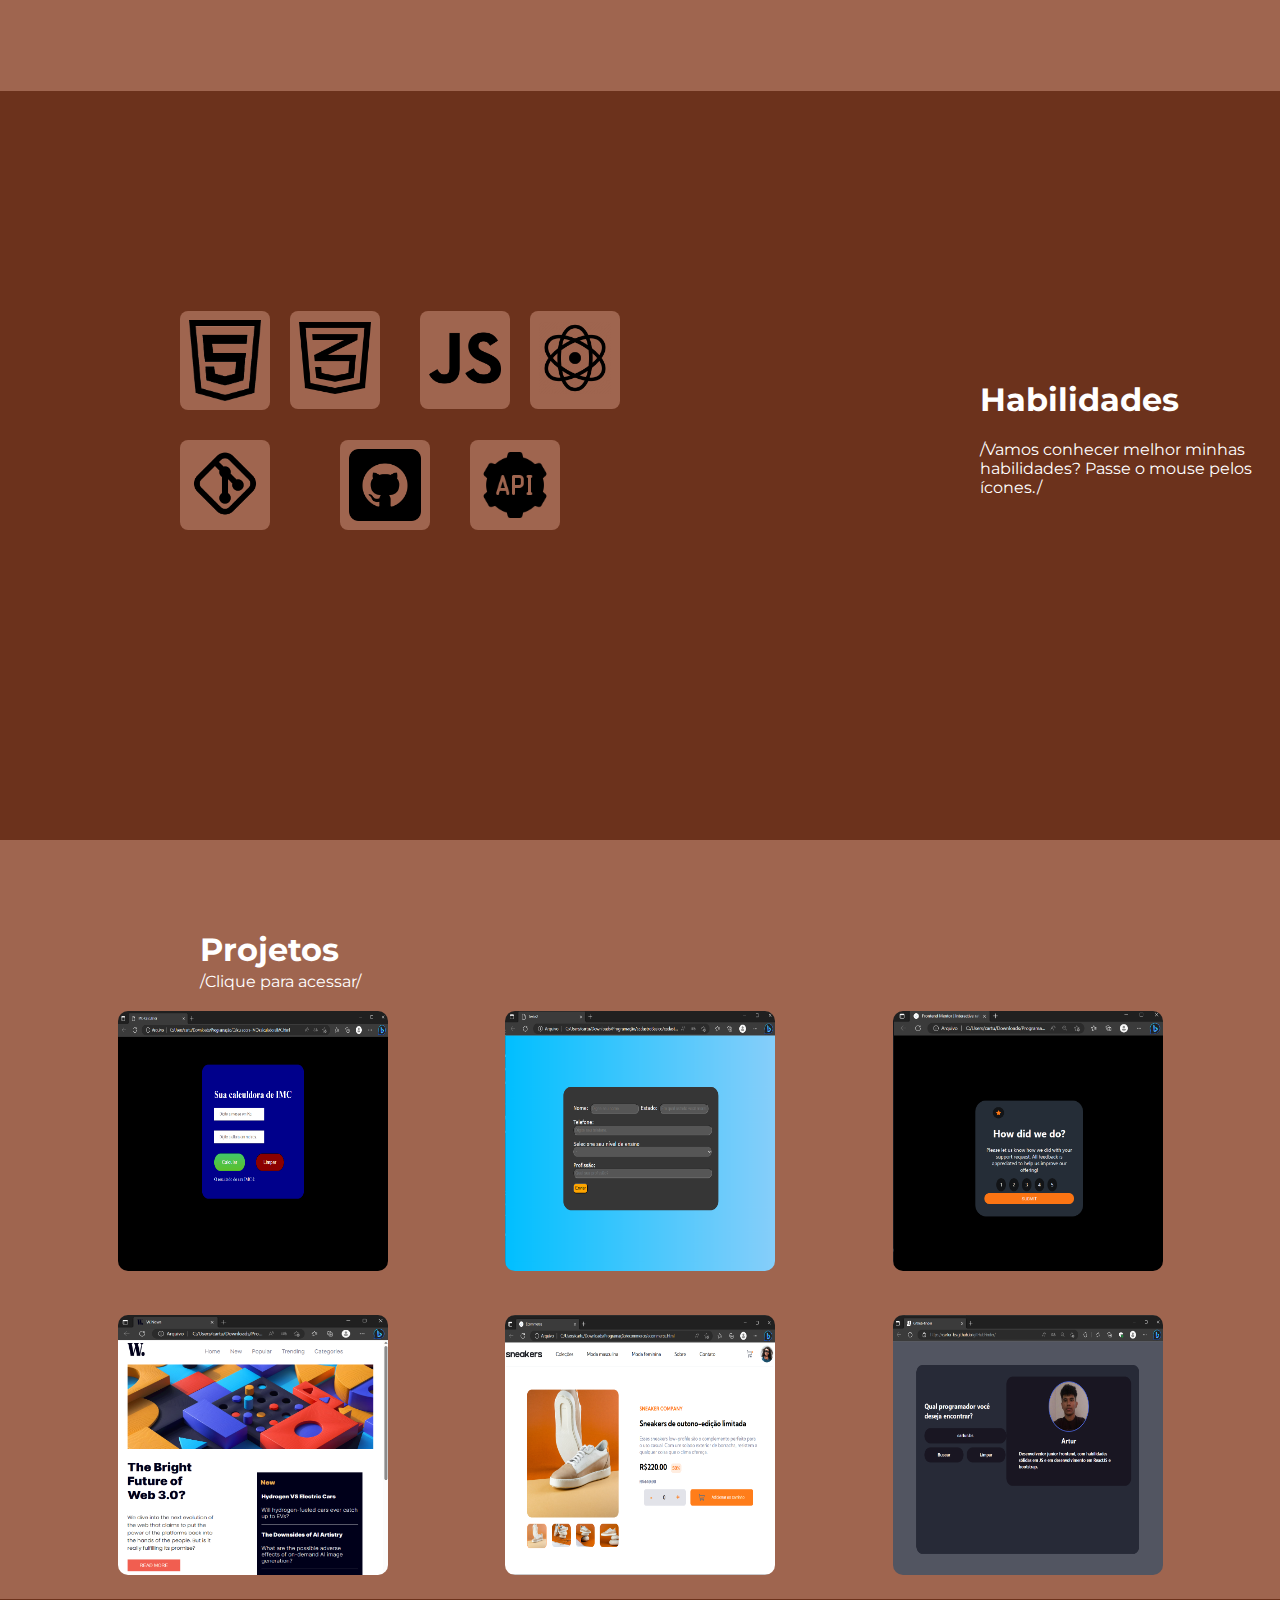
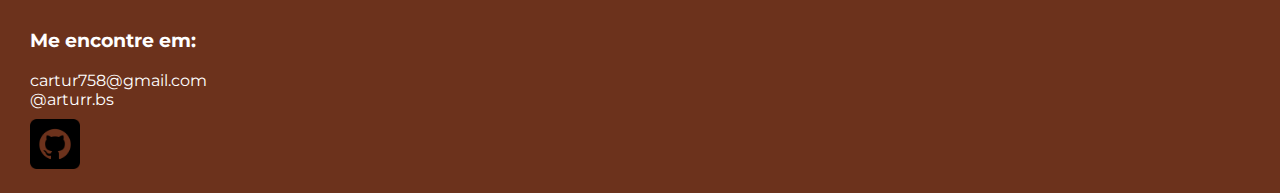
==== commit b0ca4a82: "deploy-github-finder" ====
--- a/index.html
+++ b/index.html
@@ -15,7 +15,7 @@
   <script src="./meu-portfolio.js" defer></script>
 
   <header>
- 
+
     <div class="sessoes">
       <a href="#pagInicio">Início</a>
       <a href="#sobreMim">Sobre mim</a>
@@ -139,8 +139,8 @@
 
     <div class="projetos" id="projetos">
       <h1 class="projetosNome">Projetos</h1>
+      <span>/Clique para acessar/</span>
       <div class="linha1Projetos">
-
 
         <div class="projetoCalculadoraIMCDIV">
           <a href="https://cartur-bs.github.io/calculadoraIMC/" target="_blank">
@@ -174,9 +174,9 @@
             <img src="./projetoEcommerce.png" class="projetoEcommerce" alt="">
           </a>
         </div>
-        <div class="projetoLandingPage">
-          <a href="https://github.com/cartur-bs/landingPage" target="_blank">
-            <img src="Captura de Tela (7).png" class="projetoEcommerce">
+        <div class="projetoGithubFinder">
+          <a href="https://cartur-bs.github.io/gitHubFinder/" target="_blank">
+            <img src="Captura de Tela (9).png" class="projetoEcommerce">
           </a>
         </div>
 
--- a/meu-portfolio.css
+++ b/meu-portfolio.css
@@ -11,7 +11,7 @@
     scroll-behavior: smooth;
 }
 
-.projetoLandingPage {
+.projetoGithubFinder {
     width: 270px;
     height: 260px;
     cursor: pointer;
@@ -198,7 +198,11 @@
 .linha2Projetos {
     display: flex;
     justify-content: space-evenly;
-    padding: 30px 0 20px 0;
+    padding: 20px 0 20px 0;
+}
+
+.projetos span {
+    margin-left: 200px;
 }
 
 .projetoRatingProject,
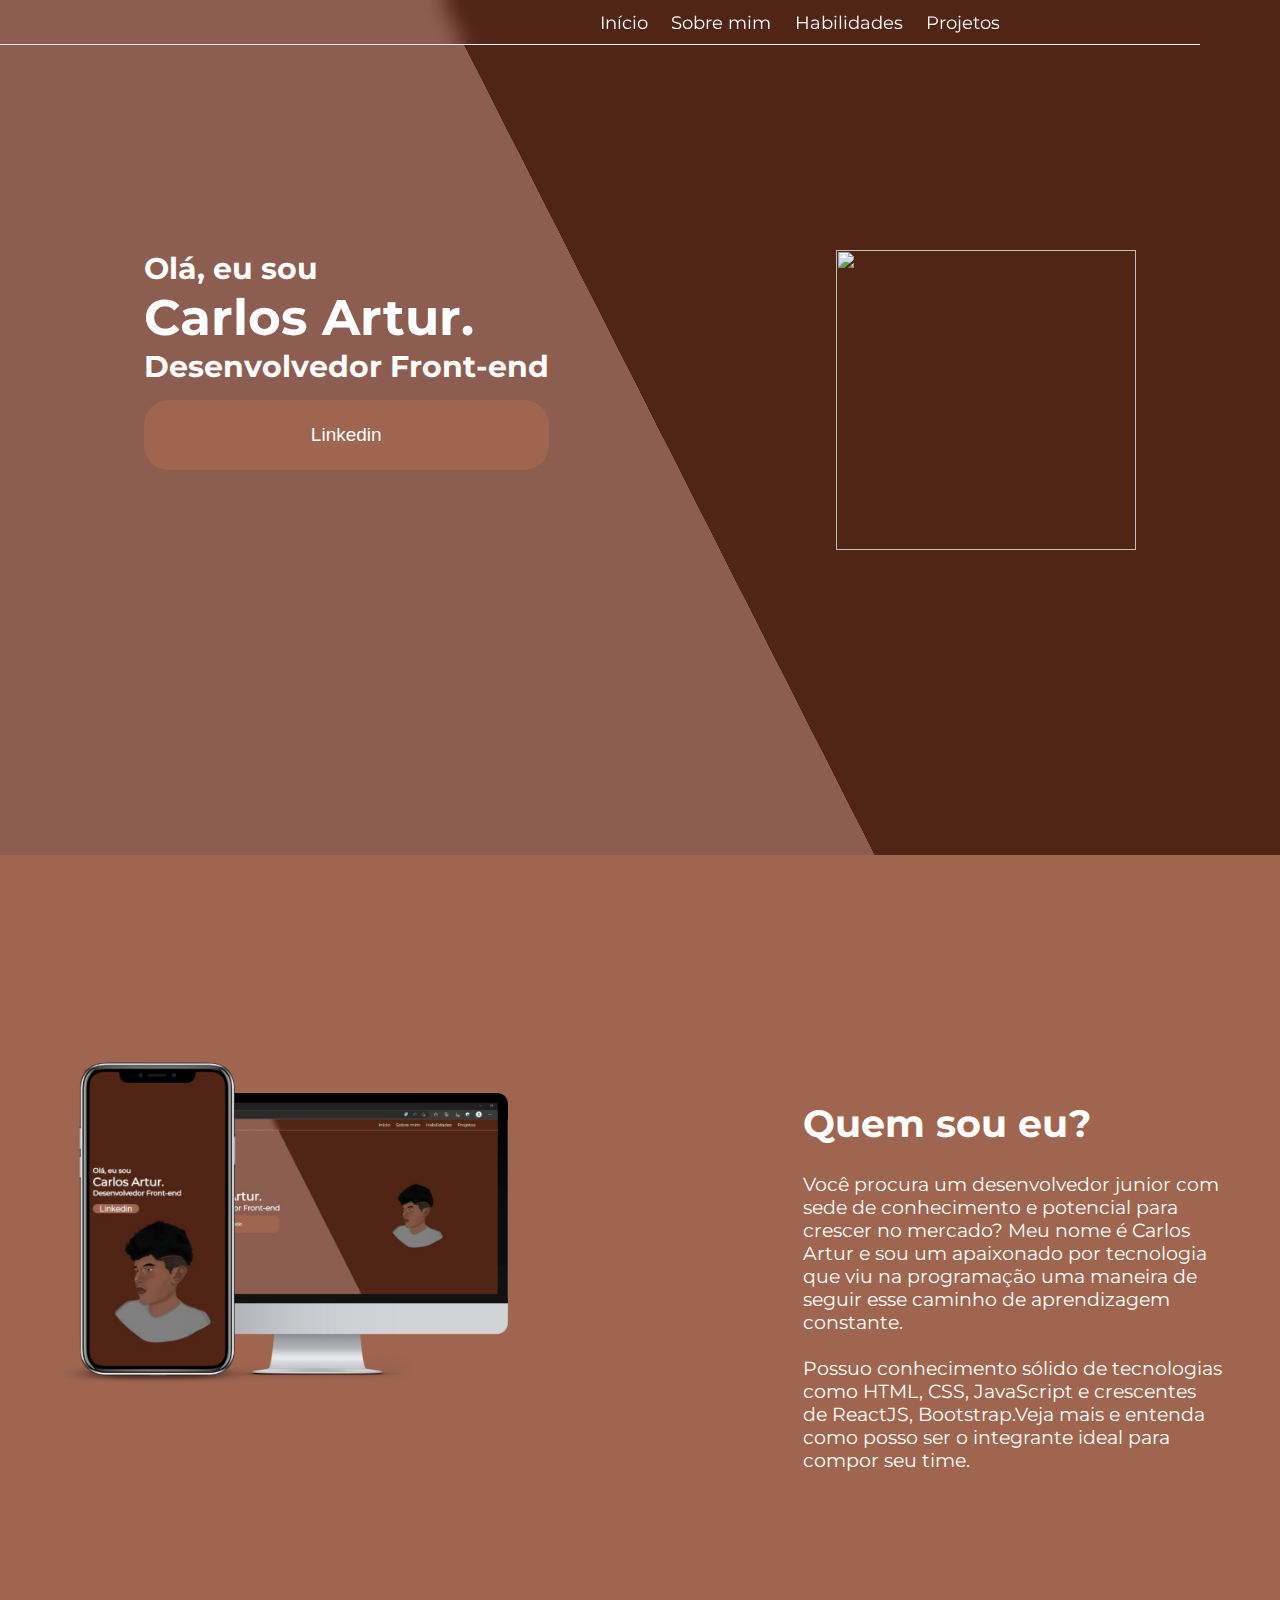
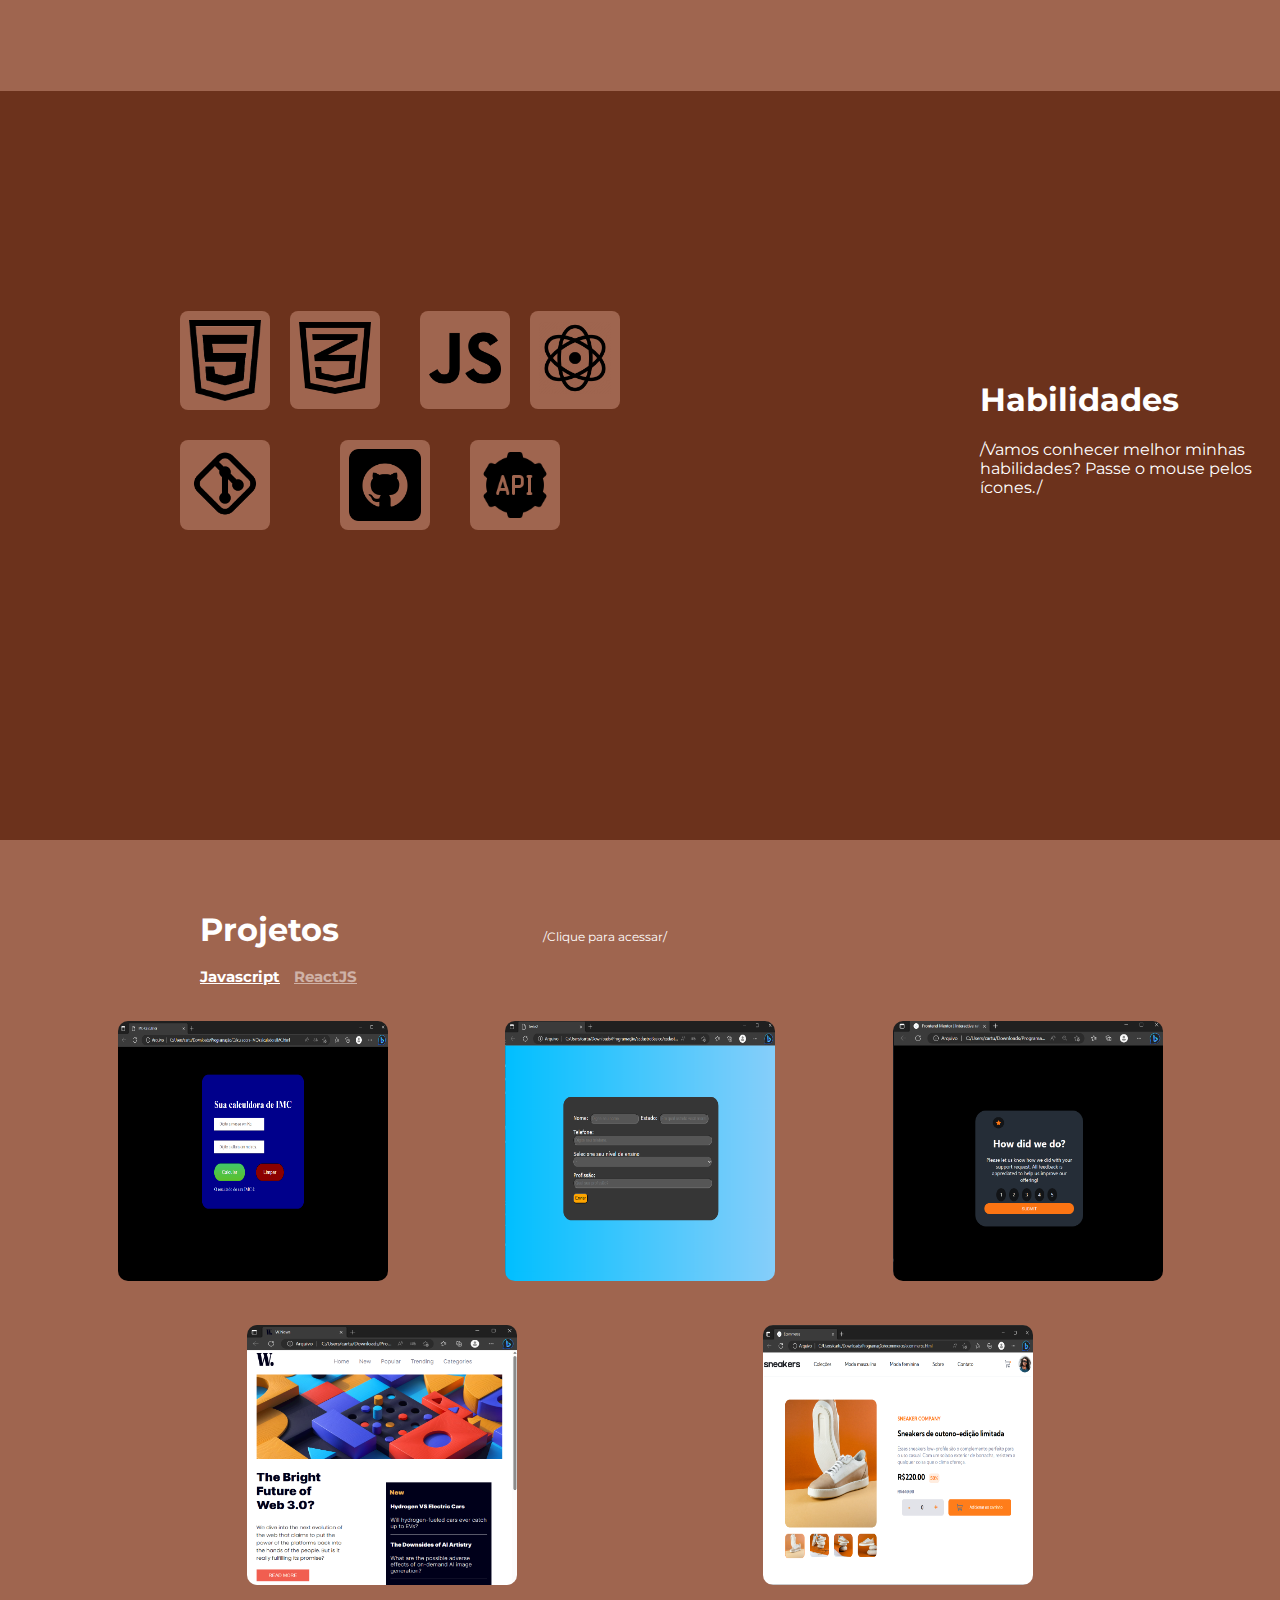
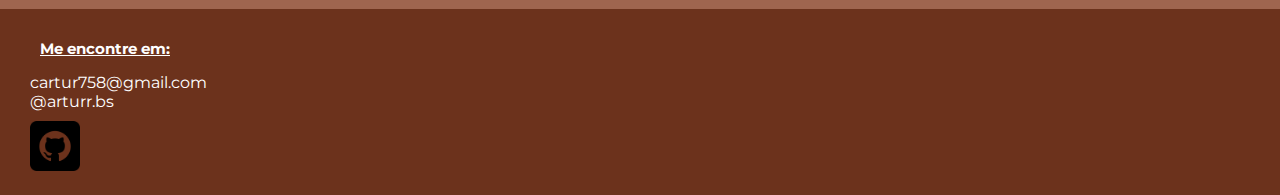
==== commit 477a9bb5: "adicao-sessao-react" ====
--- a/index.html
+++ b/index.html
@@ -138,60 +138,70 @@
     </div>
 
     <div class="projetos" id="projetos">
-      <h1 class="projetosNome">Projetos</h1>
-      <span>/Clique para acessar/</span>
-      <div class="linha1Projetos">
-
-        <div class="projetoCalculadoraIMCDIV">
-          <a href="https://cartur-bs.github.io/calculadoraIMC/" target="_blank">
-            <img src="./projetoIMC.png" class="projetoCalculadoraIMC" alt="página de calculo de IMC">
+      <h1 class="projetosNome">Projetos</h1> <span>/Clique para acessar/</span><br>
+      <h3 id="jsSessao">Javascript</h3>
+      <h3 id="reactjsSessao" class="sessaoFechada">ReactJS</h3>
+
+      <div id="jsSessaoDiv">
+        <div class="linha1Projetos">
+
+          <div class="projetoCalculadoraIMCDIV">
+            <a href="https://cartur-bs.github.io/calculadoraIMC/" target="_blank">
+              <img src="./projetoIMC.png" class="projeto CalculadoraIMC" alt="página de calculo de IMC">
+            </a>
+          </div>
+
+          <div class="projetoCadastroBasicoDIV">
+            <a href="https://cartur-bs.github.io/cadastroBasico/" target="_blank">
+              <img src="./projetoCadastroBasico.png" class="projeto CadastroBasico" alt="página de cadastro">
+            </a>
+          </div>
+
+          <div class="projetoRatingProjectDIV">
+            <a href="https://cartur-bs.github.io/ratingProject/" target="_blank">
+              <img src="./projetoRatingProject.png" class="projeto RatingProject" alt="página de avaliação">
+            </a>
+          </div>
+        </div>
+        
+        <div class="linha2Projetos">
+          <div class="projetoHomePageDIV">
+            <a href="https://cartur-bs.github.io/homePage/" target="_blank">
+              <img src="./projetoHomePage.png" class="projeto HomePage" alt="Home page de notícias">
+            </a>
+          </div>
+
+          <div class="projetoEcommerceDIV">
+            <a href="https://cartur-bs.github.io/ecommerce/" target="_blank">
+              <img src="./projetoEcommerce.png" class="projeto Ecommerce" alt="">
+            </a>
+          </div>
+        </div>
+      </div>
+
+      <div id="reactSessaoDiv" class="sessaoNone">
+ 
+        <div>
+          <a href="https://cartur-bs.github.io/gitHubFinder/" target="_blank">
+            <img src="Captura de Tela (9).png" alt="projeto Github finder" class="projeto GithubFinder">
           </a>
         </div>
 
-        <div class="projetoCadastroBasicoDIV">
-          <a href="https://cartur-bs.github.io/cadastroBasico/" target="_blank">
-            <img src="./projetoCadastroBasico.png" class="projetoCadastroBasico" alt="página de cadastro">
+        <div>
+          <a href="https://github.com/cartur-bs/turismoEspacial" target="_blank">
+            <img src="Captura de Tela (11).png" alt="projeto turismo espacial" class="projeto turismoEspacial">
           </a>
         </div>
-
-        <div class="projetoRatingProjectDIV">
-          <a href="https://cartur-bs.github.io/ratingProject/" target="_blank">
-            <img src="./projetoRatingProject.png" class="projetoRatingProject" alt="página de avaliação">
-          </a>
-        </div>
-
-      </div>
-
-      <div class="linha2Projetos">
-        <div class="projetoHomePageDIV">
-          <a href="https://cartur-bs.github.io/homePage/" target="_blank">
-            <img src="./projetoHomePage.png" class="projetoHomePage" alt="Home page de notícias">
-          </a>
-        </div>
-
-        <div class="projetoEcommerceDIV">
-          <a href="https://cartur-bs.github.io/ecommerce/" target="_blank">
-            <img src="./projetoEcommerce.png" class="projetoEcommerce" alt="">
-          </a>
-        </div>
-        <div class="projetoGithubFinder">
-          <a href="https://cartur-bs.github.io/gitHubFinder/" target="_blank">
-            <img src="Captura de Tela (9).png" class="projetoEcommerce">
-          </a>
-        </div>
-
-      </div>
-    </div>
-
-    <div class="informacoes">
-      <h3 class="h3Informacoes">Me encontre em:</h3>
-      <a class="contatoEmail" href="mailto:cartur758@gmail.com" target="_blank">cartur758@gmail.com</a>
-      <a class="contatoInstagram" href="https://www.instagram.com/arturr.bs/" target="_blank">@arturr.bs</a>
-      <a class="contatoInstagram" href="https://github.com/cartur-bs" target="_blank">
-        <img src="./github.png" alt="icone github" class="githubFooter"></a>
-    </div>
+      </div>
+
+      <div class="informacoes">
+        <h3 class="h3Informacoes">Me encontre em:</h3>
+        <a class="contatoEmail" href="mailto:cartur758@gmail.com" target="_blank">cartur758@gmail.com</a>
+        <a class="contatoInstagram" href="https://www.instagram.com/arturr.bs/" target="_blank">@arturr.bs</a>
+        <a class="contatoInstagram" href="https://github.com/cartur-bs" target="_blank">
+          <img src="./github.png" alt="icone github" class="githubFooter"></a>
+      </div>
 
   </main>
 </body>
-
 </html>--- a/meu-portfolio.css
+++ b/meu-portfolio.css
@@ -194,28 +194,59 @@
     background-color: #9f654f;
 }
 
+.projetos h1
+{
+    display: inline-block;
+}
+
+.projetos h3{
+    display: inline-block;
+    margin-left: 10px;
+    text-decoration: underline;
+    font-size: 15px;
+    cursor: pointer;
+}
+
+#jsSessao{
+    margin-left: 200px;
+}
+
+.projetos span{
+    margin-left: 1rem;
+    font-size: 12px;
+}
+
 .linha1Projetos,
 .linha2Projetos {
     display: flex;
     justify-content: space-evenly;
     padding: 20px 0 20px 0;
+
 }
 
 .projetos span {
     margin-left: 200px;
 }
 
-.projetoRatingProject,
-.projetoHomePage,
-.projetoCadastroBasico,
-.projetoCompraPlanoDIV,
-.projetoCalculadoraIMC,
-.projetoEcommerce {
-    background-size: cover;
+.reactSessaoDivAberta{
+    display: flex;
+    justify-content: space-evenly;
+    padding: 150px 0;
+}
+
+.sessaoFechada{
+    opacity: 0.5;
+}
+
+.projeto {
     width: 270px;
     height: 260px;
     cursor: pointer;
     border-radius: 10px;
+}
+
+.sessaoNone{
+    display: none;
 }
 
 .projetoCompraPlanoDIV {
@@ -239,7 +270,7 @@
 .projetosNome {
     margin: 0 0 0 200px;
     box-sizing: border-box;
-    padding: 90px 0px 3px 0px;
+    padding: 70px 0px 3px 0px;
 }
 
 .informacoes {
@@ -348,9 +379,23 @@
     }
 
     .linha1Projetos,
-    .linha2Projetos {
+    .linha2Projetos{
+        display: inline-block;
+        margin-left: 20%;
+    }
+
+    .reactSessaoDivAberta{
         display: block;
-        margin-left: 50px;
+        padding-left: 20%;
+    }
+
+    .projetos span{
+        display: block;
+        margin-left: 30%;
+    }
+
+    #jsSessao{
+        margin-left: 20%;
     }
 
     .projetosNome {
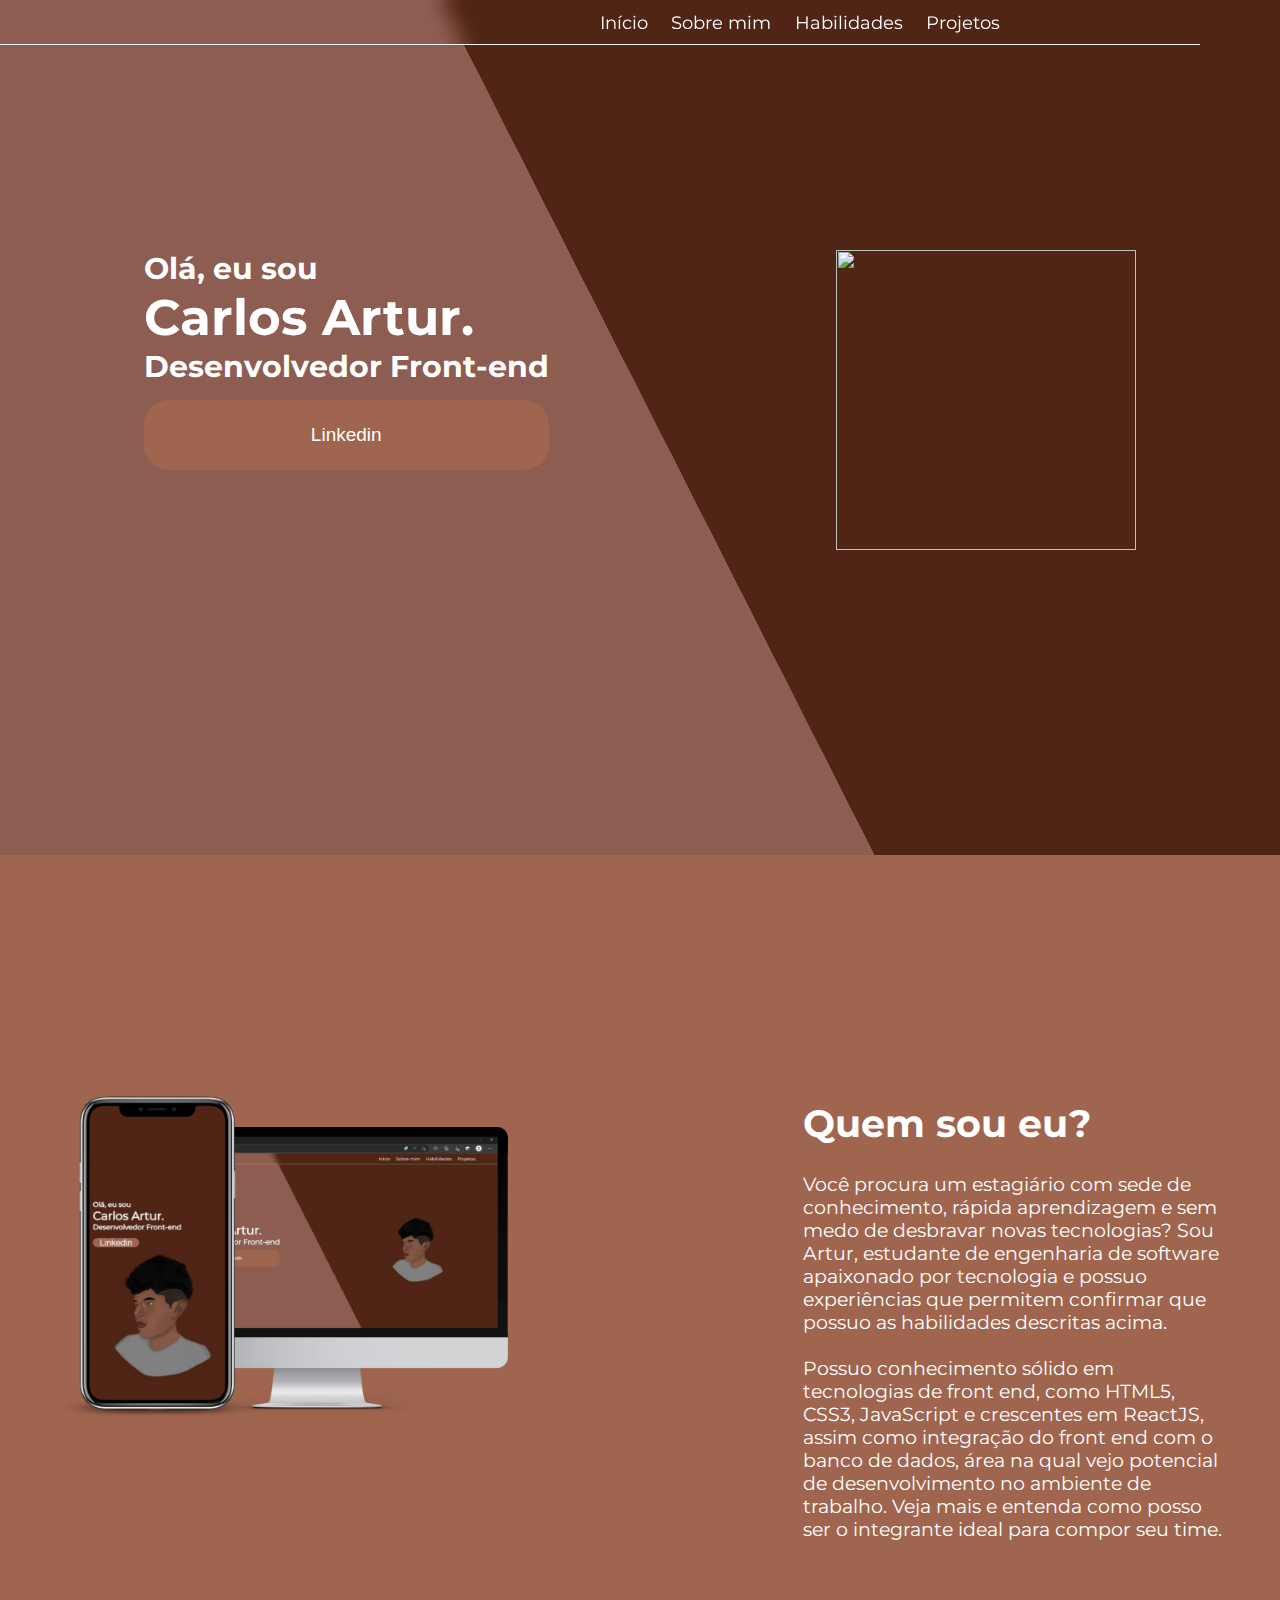
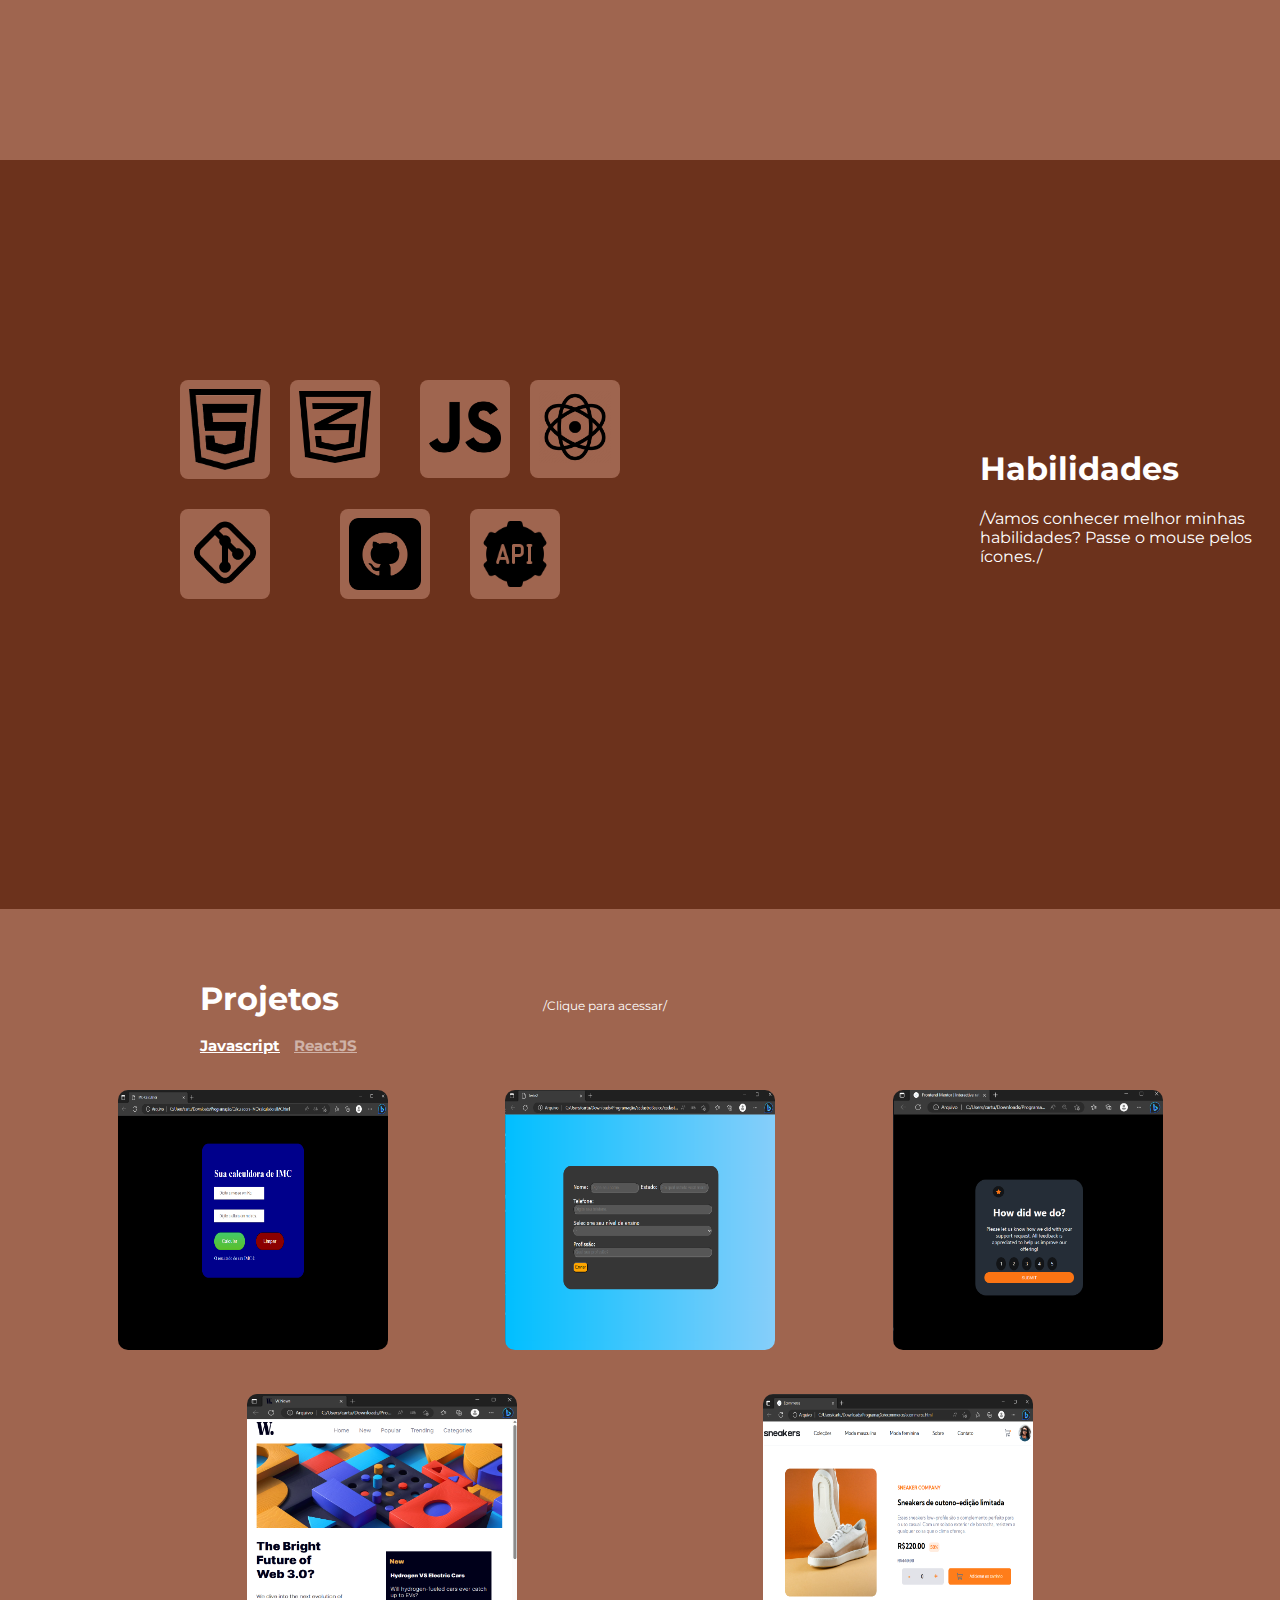
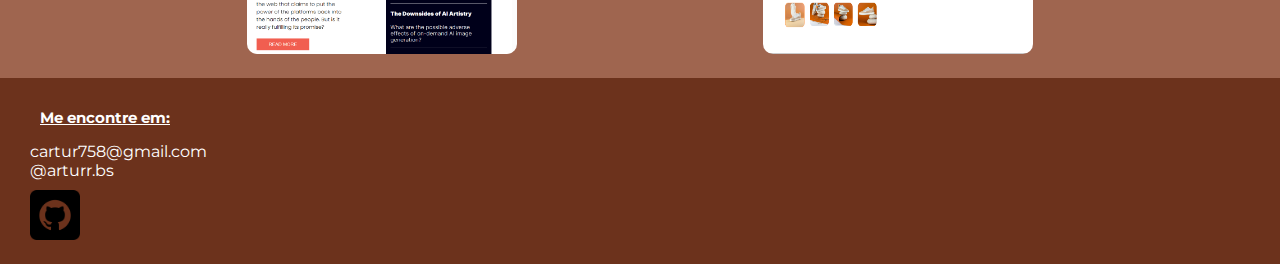
==== commit a7caea6b: "mudanda-descricao" ====
--- a/index.html
+++ b/index.html
@@ -47,15 +47,16 @@
 
       <div class="txtSobreMim">
         <h1>Quem sou eu?</h1>
-        <p>Você procura um desenvolvedor junior com sede de conhecimento e
-          potencial para crescer no mercado? Meu nome é Carlos Artur e sou um apaixonado
-          por tecnologia que viu na programação uma maneira de seguir esse
-          caminho de aprendizagem constante. <br> <br>
-          Possuo conhecimento sólido de tecnologias como HTML, CSS, JavaScript e
-          crescentes de ReactJS, Bootstrap.Veja mais e entenda como posso ser o integrante
-          ideal para compor seu time.
-
+        <p>Você procura um estagiário com sede de conhecimento, rápida aprendizagem e
+          sem medo de desbravar novas tecnologias? Sou Artur, estudante de engenharia de software
+          apaixonado por tecnologia e possuo experiências que permitem confirmar que possuo as
+          habilidades descritas acima. <br><br>
+          Possuo conhecimento sólido em tecnologias de front end, como HTML5, CSS3, JavaScript
+          e crescentes em ReactJS, assim como integração do front end com o banco de dados, área na qual
+          vejo potencial de desenvolvimento no ambiente de trabalho. 
+          Veja mais e entenda como posso ser o integrante ideal para compor seu time.
         </p>
+
       </div>
     </div>
 
@@ -163,7 +164,7 @@
             </a>
           </div>
         </div>
-        
+
         <div class="linha2Projetos">
           <div class="projetoHomePageDIV">
             <a href="https://cartur-bs.github.io/homePage/" target="_blank">
@@ -180,7 +181,7 @@
       </div>
 
       <div id="reactSessaoDiv" class="sessaoNone">
- 
+
         <div>
           <a href="https://cartur-bs.github.io/gitHubFinder/" target="_blank">
             <img src="Captura de Tela (9).png" alt="projeto Github finder" class="projeto GithubFinder">
@@ -204,4 +205,5 @@
 
   </main>
 </body>
+
 </html>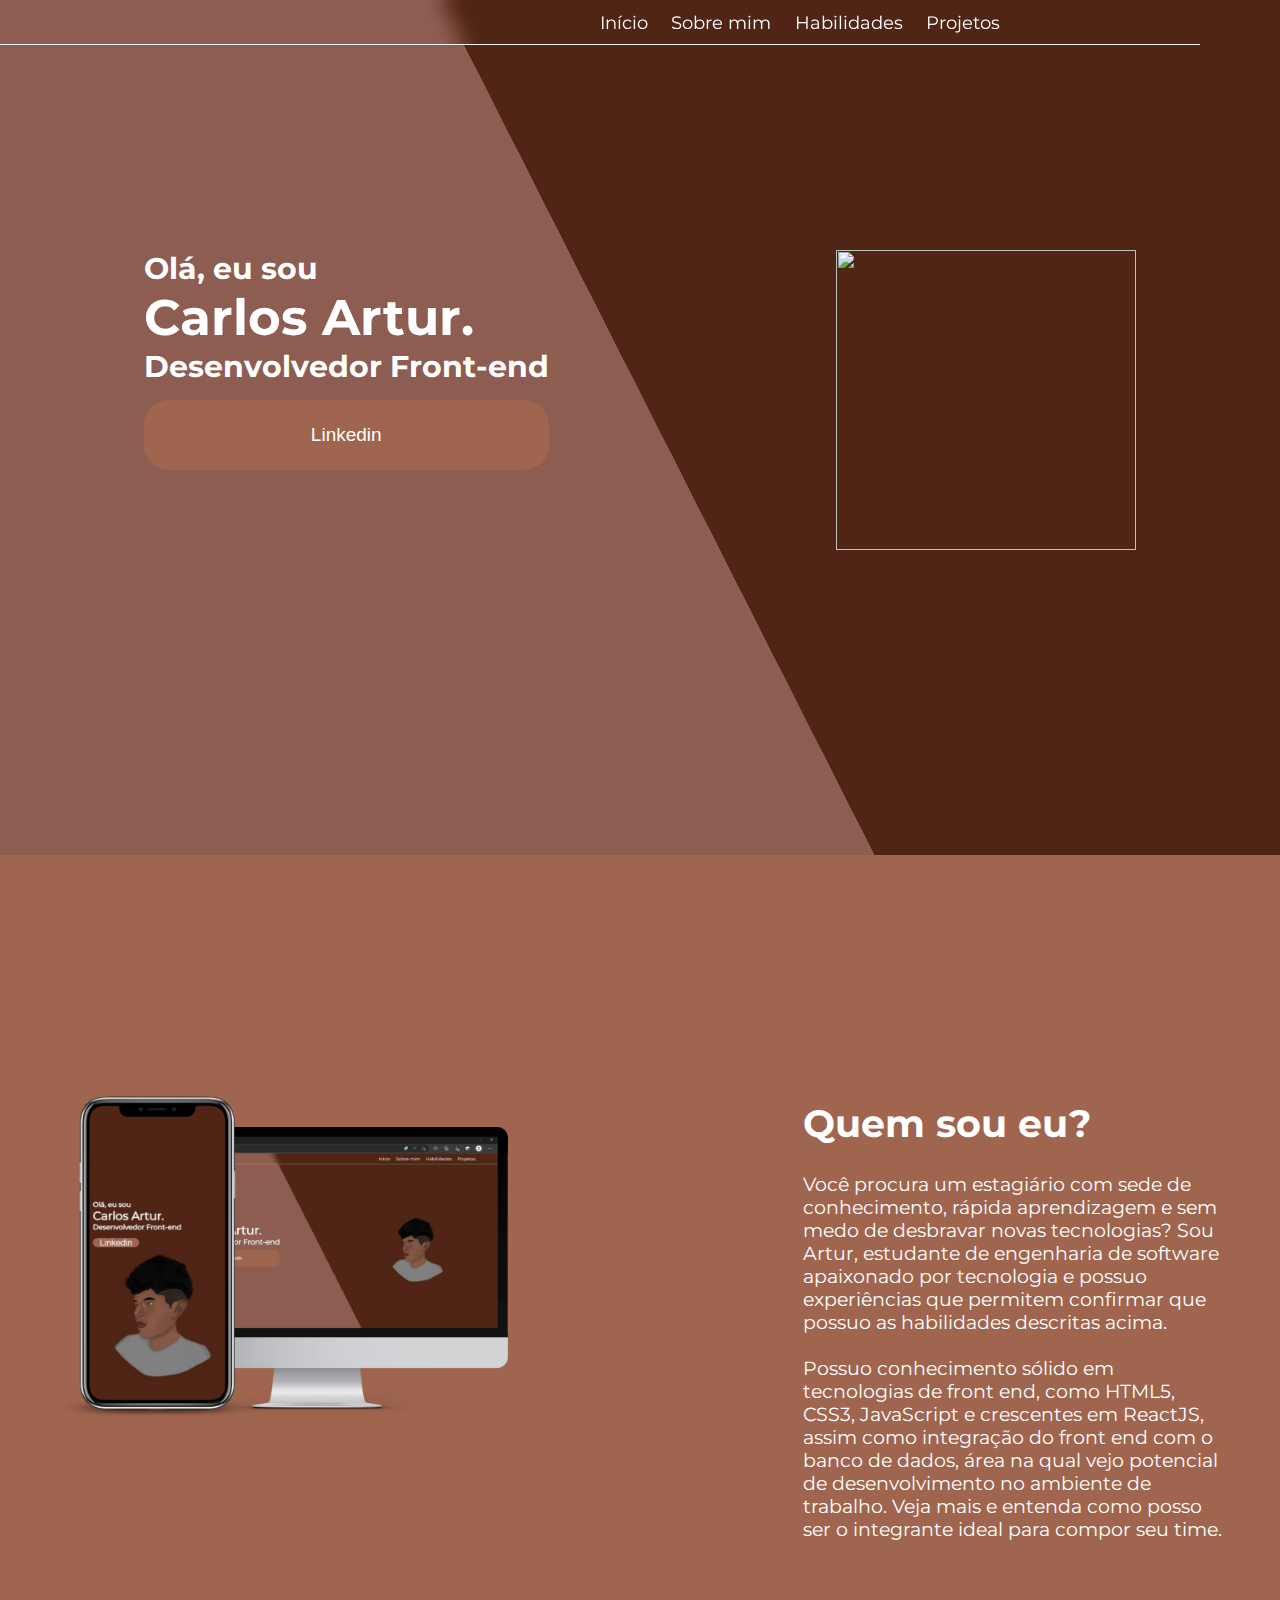
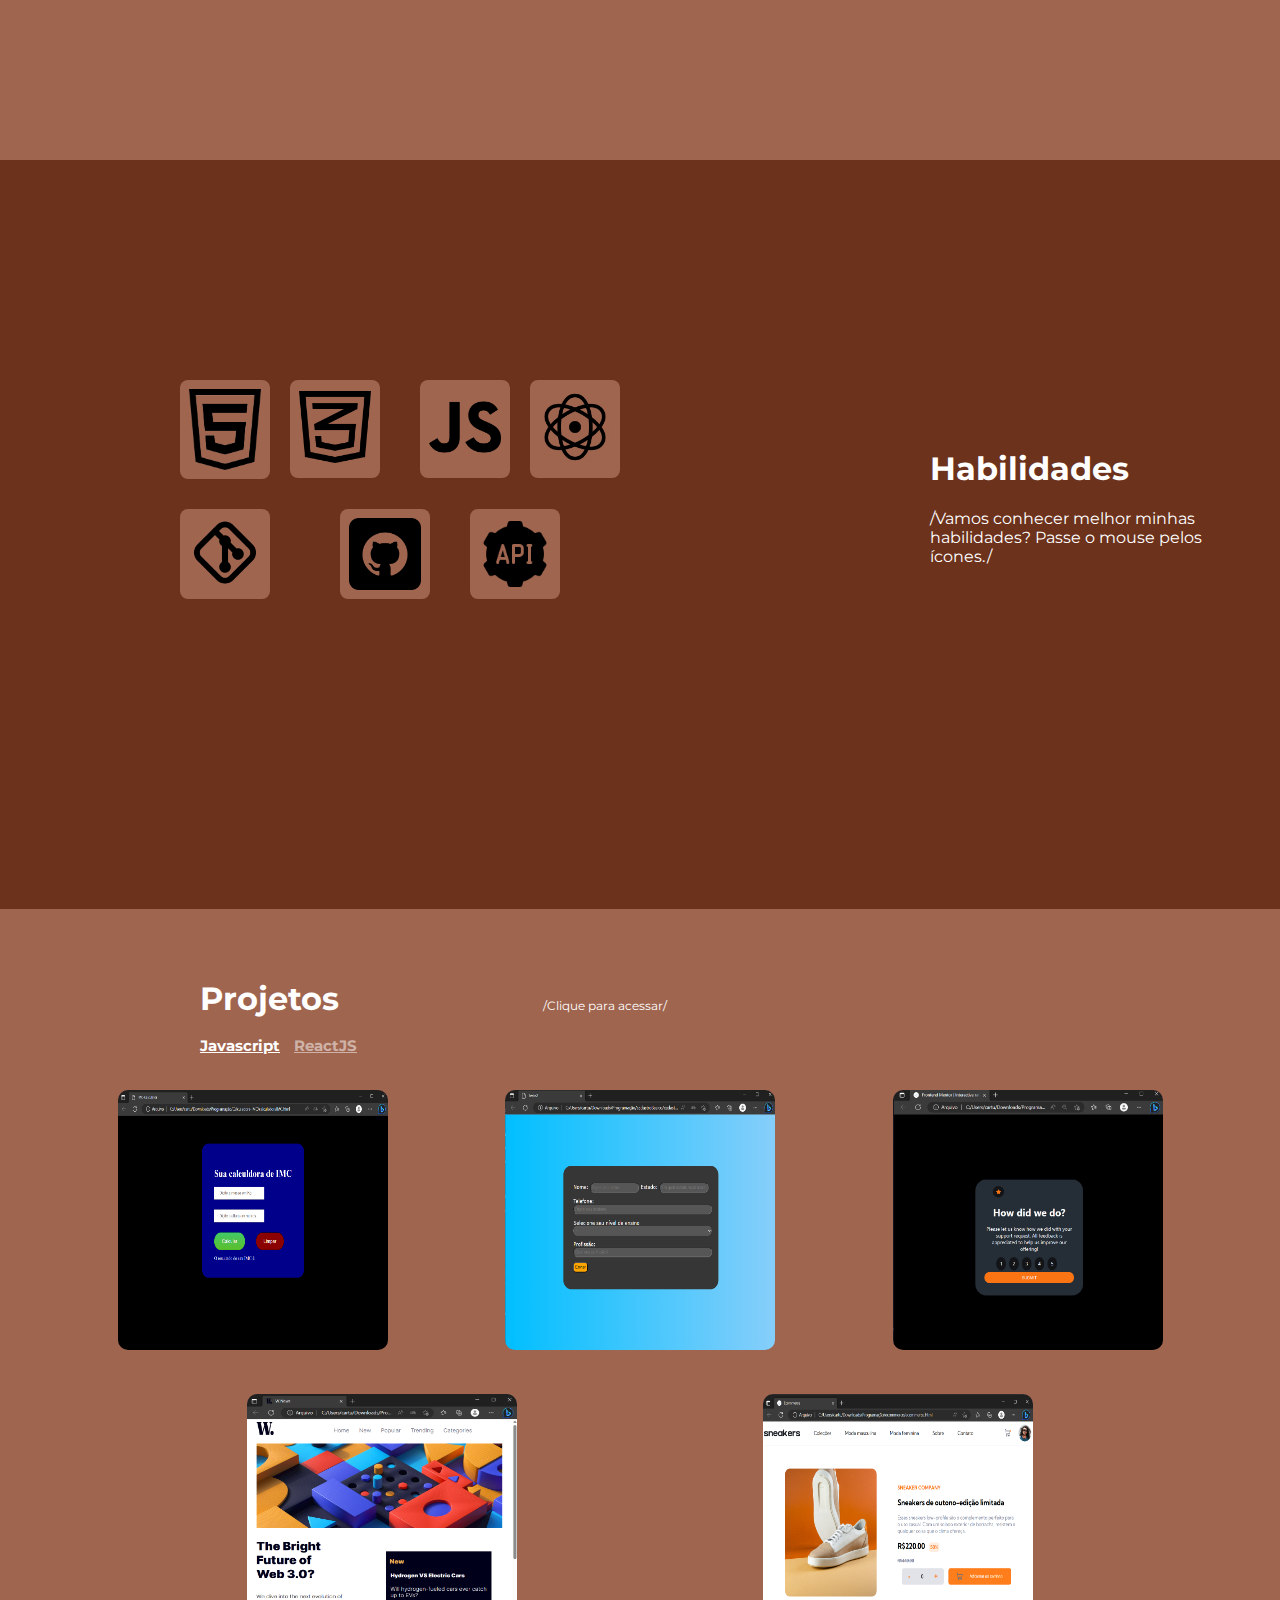
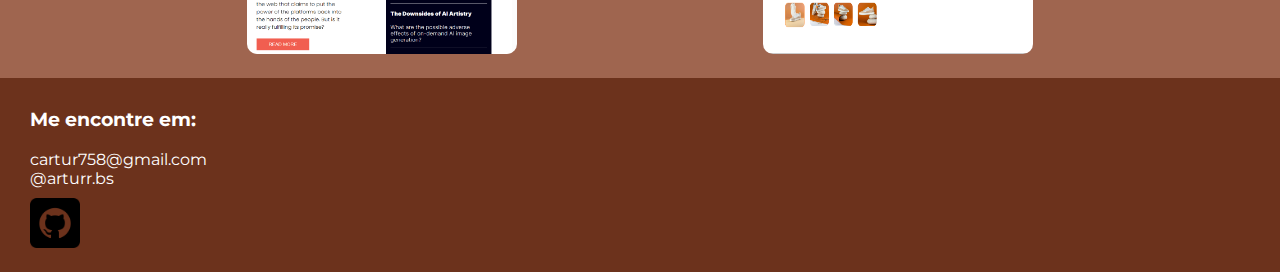
==== commit 8fd4c63f: "manutencao-media-query" ====
--- a/index.html
+++ b/index.html
@@ -53,7 +53,7 @@
           habilidades descritas acima. <br><br>
           Possuo conhecimento sólido em tecnologias de front end, como HTML5, CSS3, JavaScript
           e crescentes em ReactJS, assim como integração do front end com o banco de dados, área na qual
-          vejo potencial de desenvolvimento no ambiente de trabalho. 
+          vejo potencial de desenvolvimento no ambiente de trabalho.
           Veja mais e entenda como posso ser o integrante ideal para compor seu time.
         </p>
 
@@ -195,15 +195,16 @@
         </div>
       </div>
 
-      <div class="informacoes">
-        <h3 class="h3Informacoes">Me encontre em:</h3>
-        <a class="contatoEmail" href="mailto:cartur758@gmail.com" target="_blank">cartur758@gmail.com</a>
-        <a class="contatoInstagram" href="https://www.instagram.com/arturr.bs/" target="_blank">@arturr.bs</a>
-        <a class="contatoInstagram" href="https://github.com/cartur-bs" target="_blank">
-          <img src="./github.png" alt="icone github" class="githubFooter"></a>
-      </div>
+
 
   </main>
+  <footer class="informacoes">
+    <h3 class="h3Informacoes">Me encontre em:</h3>
+    <a class="contatoEmail" href="mailto:cartur758@gmail.com" target="_blank">cartur758@gmail.com</a>
+    <a class="contatoInstagram" href="https://www.instagram.com/arturr.bs/" target="_blank">@arturr.bs</a>
+    <a class="contatoInstagram" href="https://github.com/cartur-bs" target="_blank">
+      <img src="./github.png" alt="icone github" class="githubFooter"></a>
+  </footer>
 </body>
 
 </html>--- a/meu-portfolio.css
+++ b/meu-portfolio.css
@@ -9,13 +9,6 @@
     margin: 0px;
     color: white;
     scroll-behavior: smooth;
-}
-
-.projetoGithubFinder {
-    width: 270px;
-    height: 260px;
-    cursor: pointer;
-    border-radius: 10px;
 }
 
 .span {
@@ -137,6 +130,7 @@
 .habilidadeTXT {
     display: inline-block;
     width: 300px;
+    margin-right: 50px;
 }
 
 h1.habilidades {
@@ -194,12 +188,11 @@
     background-color: #9f654f;
 }
 
-.projetos h1
-{
+.projetos h1 {
     display: inline-block;
 }
 
-.projetos h3{
+.projetos h3 {
     display: inline-block;
     margin-left: 10px;
     text-decoration: underline;
@@ -207,11 +200,11 @@
     cursor: pointer;
 }
 
-#jsSessao{
+#jsSessao {
     margin-left: 200px;
 }
 
-.projetos span{
+.projetos span {
     margin-left: 1rem;
     font-size: 12px;
 }
@@ -228,13 +221,13 @@
     margin-left: 200px;
 }
 
-.reactSessaoDivAberta{
+.reactSessaoDivAberta {
     display: flex;
     justify-content: space-evenly;
     padding: 150px 0;
 }
 
-.sessaoFechada{
+.sessaoFechada {
     opacity: 0.5;
 }
 
@@ -245,7 +238,7 @@
     border-radius: 10px;
 }
 
-.sessaoNone{
+.sessaoNone {
     display: none;
 }
 
@@ -379,68 +372,116 @@
     }
 
     .linha1Projetos,
-    .linha2Projetos{
+    .linha2Projetos {
         display: inline-block;
         margin-left: 20%;
     }
 
-    .reactSessaoDivAberta{
+    .reactSessaoDivAberta {
         display: block;
         padding-left: 20%;
     }
 
-    .projetos span{
+    .projetos span {
         display: block;
         margin-left: 30%;
     }
 
-    #jsSessao{
+    #jsSessao {
         margin-left: 20%;
     }
 
     .projetosNome {
         margin: 0 0 0 120px;
     }
-
-    @media (max-width: 700px) {
-
-        .pagInicio {
-            display: block;
-            box-sizing: border-box;
-            padding-left: 18%;
-        }
-
-        .sobreMim {
-            display: block;
-        }
-
-        .imgSobreMim {
-            width: 300px;
-            height: 300px;
-            padding: 20px 0 0 0;
-        }
-
-        .txtSobreMim {
-            padding-top: 30px;
-            width: 300px;
-        }
-
-        .containerBasicoHabilidade,
-        .containerGITHabilidade {
-            display: inline-block;
-            width: 300px;
-        }
-
-        #iconeAPI {
-            display: inline-block;
-            margin-left: 5%;
-        }
-
-        .paraMediaQuery {
-            display: flex;
-            justify-content: space-between;
-            width: 300px;
-            margin: 15px;
-        }
+}
+
+@media (max-width: 700px) {
+    body {
+        margin-right: -30px;
+    }
+
+    .pagInicio {
+        display: block;
+        box-sizing: border-box;
+        padding-left: 18%;
+    }
+
+    .sobreMim {
+        display: block;
+    }
+
+    .imgSobreMim {
+        width: 300px;
+        height: 300px;
+        padding: 20px 0 0 0;
+    }
+
+    .txtSobreMim {
+        padding-top: 30px;
+        width: 300px;
+    }
+
+    .containerBasicoHabilidade,
+    .containerGITHabilidade {
+        display: inline-block;
+        width: 300px;
+    }
+
+    #iconeAPI {
+        display: inline-block;
+        margin-left: 5%;
+    }
+
+    .paraMediaQuery {
+        display: flex;
+        justify-content: space-between;
+        width: 300px;
+        margin: 15px;
+    }
+}
+
+@media(max-width:400px) {
+    body {
+        margin-right: -30px;
+    }
+
+    .pagInicio {
+        display: block;
+        box-sizing: border-box;
+        padding-left: 18%;
+    }
+
+    .sobreMim {
+        display: block;
+    }
+
+    .imgSobreMim {
+        width: 300px;
+        height: 300px;
+        padding: 20px 0 0 0;
+    }
+
+    .txtSobreMim {
+        padding-top: 30px;
+        width: 300px;
+    }
+
+    .containerBasicoHabilidade,
+    .containerGITHabilidade {
+        display: inline-block;
+        width: 300px;
+    }
+
+    #iconeAPI {
+        display: inline-block;
+        margin-left: 5%;
+    }
+
+    .paraMediaQuery {
+        display: flex;
+        justify-content: space-between;
+        width: 300px;
+        margin: 15px;
     }
 }